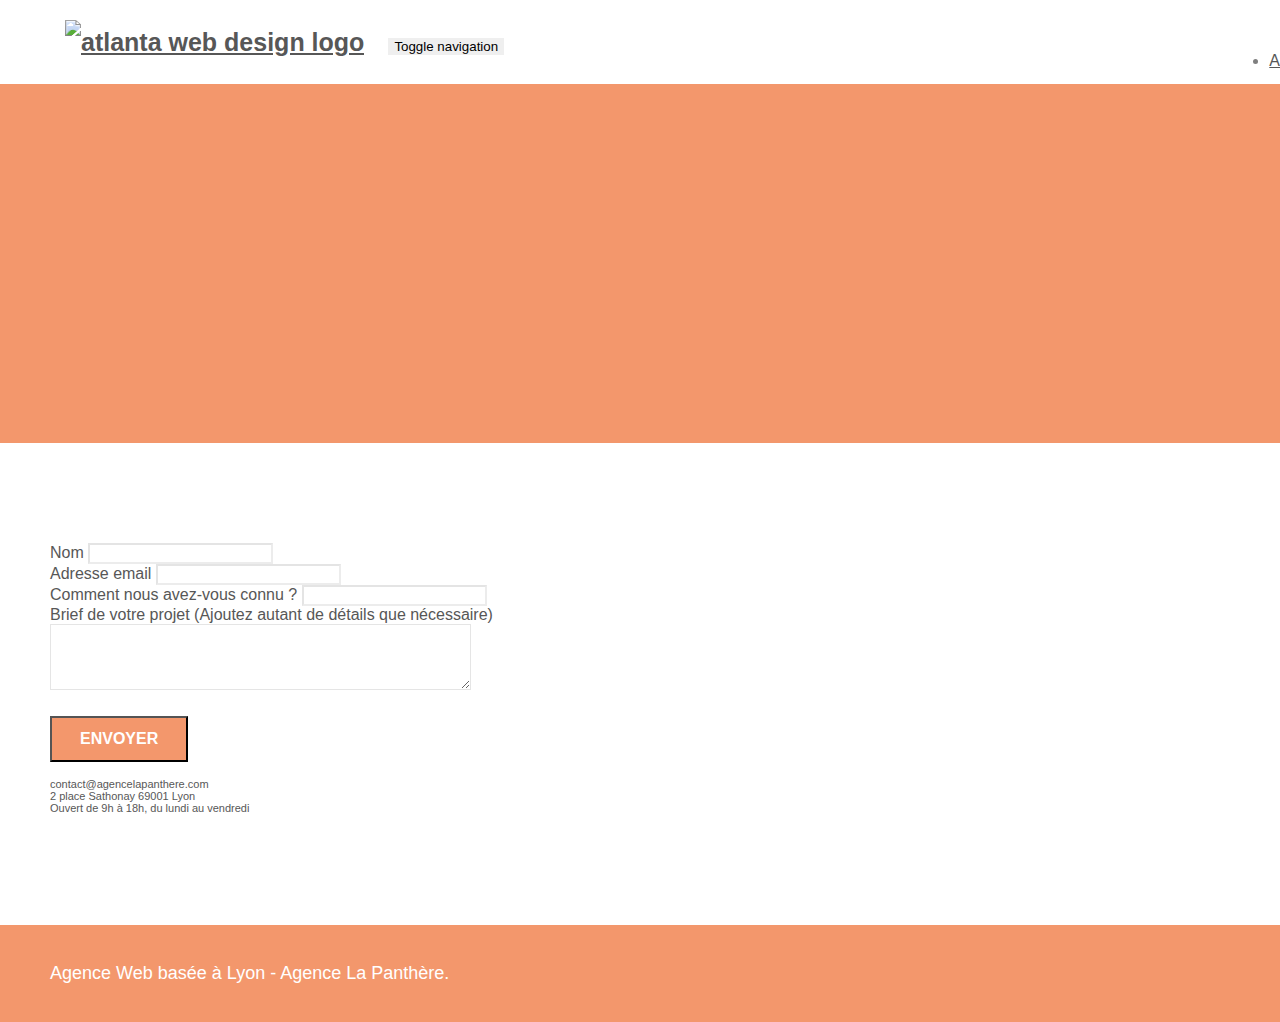
==== page2.html @ 93f9e8f6 "Ajout des fichiers html et css de base" ====
<!DOCTYPE html>
<html lang="Default">
  <head>
    <meta charset="utf-8" />
    <meta name="keywords" content="" />
    <meta name="description" content="" />
    <meta
      name="viewport"
      content="width=device-width, initial-scale=1.0, viewport-fit=cover"
    />
    <link rel="shortcut icon" type="image/png" href="favicon.jpg" />

    <link rel="stylesheet" type="text/css" href="./css/bootstrap.min.css" />
    <link rel="stylesheet" type="text/css" href="style.css" />
    <link rel="stylesheet" type="text/css" href="./css/font-awesome.min.css" />
    <link rel="stylesheet" type="text/css" href="./css/et-line.min.css" />

    <script src="./js/jquery-2.1.0.min.js"></script>
    <script src="./js/bootstrap.min.js"></script>
    <script src="./js/blocs.min.js"></script>
    <script src="./js/jqBootstrapValidation.js"></script>
    <script src="./js/formHandler.js"></script>
    <title>Contact</title>

    <!-- Analytics -->

    <!-- Analytics END -->
  </head>
  <body>
    <!-- Principal conteneur -->
    <div class="page-container">
      <!-- bloc-0 -->
      <div class="bloc bgc-white l-bloc" id="bloc-0">
        <div class="container bloc-sm">
          <nav class="navbar row">
            <div class="navbar-header">
              <a class="navbar-brand" href="index.html"
                ><img
                  src="img/agence-la-panthere-monochrome.svg"
                  alt="atlanta web design logo"
                  height="40"
              /></a>
              <button
                id="nav-toggle"
                type="button"
                class="ui-navbar-toggle navbar-toggle"
                data-toggle="collapse"
                data-target=".navbar-1"
              >
                <span class="sr-only">Toggle navigation</span
                ><span class="icon-bar"></span><span class="icon-bar"></span
                ><span class="icon-bar"></span>
              </button>
            </div>
            <div class="collapse navbar-collapse navbar-1 special-dropdown-nav">
              <ul class="site-navigation nav navbar-nav">
                <li>
                  <a href="index.html">Accueil</a>
                </li>
                <li></li>
                <li>
                  <a href="page2.html">Contact</a>
                </li>
              </ul>
            </div>
          </nav>
        </div>
      </div>
      <!-- bloc-0 END -->

      <!-- bloc-6 -->
      <div
        class="bloc bg-dots-bg bg-repeat bgc-atomic-tangerine d-bloc bloc-bg-texture texture-paper"
        id="bloc-6"
      >
        <div class="container bloc-lg">
          <div class="row">
            <div class="col-sm-12">
              <h1 class="text-center hero-bloc-text tc-white">
                Parlons web design !
              </h1>
              <p class="text-center mg-lg tc-white tight-width-whitespace">
                Nous sommes ravis que vous souhaitiez collaborer avec notre
                agence.<br />
                Parlez-nous de votre projet en complétant le formulaire
                ci-dessous.
              </p>
            </div>
          </div>
        </div>
      </div>
      <!-- bloc-6 END -->

      <!-- bloc-7 -->
      <div class="bloc bgc-white l-bloc" id="bloc-7">
        <div class="container bloc-lg">
          <div class="row">
            <div class="col-sm-6">
              <form
                id="form_1"
                novalidate
                success-msg="Your message has been sent."
                fail-msg="Sorry it seems that our mail server is not responding, Sorry for the inconvenience!"
              >
                <div class="form-group">
                  <label> Nom </label>
                  <input id="name" class="form-control" required />
                </div>
                <div class="form-group">
                  <label> Adresse email </label>
                  <input
                    id="email"
                    class="form-control"
                    type="email"
                    required
                  />
                </div>
                <div class="form-group">
                  <label> Comment nous avez-vous connu ? </label>
                  <input
                    class="form-control"
                    type="email"
                    required
                    id="input_504"
                  />
                </div>
                <div class="form-group">
                  <label>
                    Brief de votre projet (Ajoutez autant de détails que
                    nécessaire)<br /> </label
                  ><textarea
                    id="message"
                    class="form-control"
                    rows="4"
                    cols="50"
                    required
                  ></textarea>
                </div>
                <button
                  class="bloc-button btn btn-lg btn-block cta-hero btn-atomic-tangerine"
                  type="submit"
                >
                  Envoyer
                </button>
              </form>
            </div>
            <div class="col-sm-6">
              <p class="contact">
                contact@agencelapanthere.com<br />2 place Sathonay 69001 Lyon<br />Ouvert
                de 9h à 18h, du lundi au vendredi<br />
              </p>
            </div>
          </div>
        </div>
      </div>
      <!-- bloc-7 END -->

      <!-- ScrollToTop Button -->
      <a class="bloc-button btn btn-d scrollToTop" onclick="scrollToTarget('1')"
        ><span class="fa fa-chevron-up"></span
      ></a>
      <!-- ScrollToTop Button END-->

      <!-- Footer - bloc-8 -->
      <div class="bloc bgc-atomic-tangerine d-bloc" id="bloc-8">
        <div class="container bloc-sm">
          <div class="row">
            <div class="col-sm-12">
              <p class="text-center white">
                Agence Web basée à Lyon - Agence La Panthère.<br />
              </p>
              <div class="row row-no-gutters social">
                <div class="col-sm-3">
                  <div class="text-center">
                    <a class="social" href="index.html"
                      ><span class="fa fa-twitter icon-md"></span
                    ></a>
                  </div>
                </div>
                <div class="col-sm-3">
                  <div class="text-center">
                    <a class="social" href="index.html"
                      ><span class="fa fa-facebook icon-md"></span
                    ></a>
                  </div>
                </div>
                <div class="col-sm-3">
                  <div class="text-center">
                    <a class="social" href="index.html"
                      ><span class="fa fa-dribbble icon-md"></span
                    ></a>
                  </div>
                </div>
                <div class="col-sm-3">
                  <div class="text-center">
                    <a class="social" href="index.html"
                      ><span class="fa fa-instagram icon-md"></span
                    ></a>
                  </div>
                </div>
              </div>
            </div>
          </div>
        </div>
      </div>
      <!-- Footer - bloc-8 END -->
    </div>
    <!-- Principal conteneur END -->
  </body>
</html>
---- style.css ----
body {
  margin: 0;
  padding: 0;
  background: #fff;
  overflow-x: hidden;
  -webkit-font-smoothing: antialiased;
  -moz-osx-font-smoothing: grayscale;
}

a,
button {
  transition: all 0.3s ease-in-out;
  outline: none !important;
}

a:hover {
  text-decoration: none;
  cursor: pointer;
}

#page-loading-blocs-notifaction {
  position: fixed;
  top: 0;
  bottom: 0;
  width: 100%;
  z-index: 100000;
  background: #ffffff url("img/pageload-spinner.gif") no-repeat center center;
}

.bloc {
  width: 100%;
  clear: both;
  background: 50% 50% no-repeat;
  padding: 0 50px;
  -webkit-background-size: cover;
  -moz-background-size: cover;
  -o-background-size: cover;
  background-size: cover;
  position: relative;
}

.bloc .container {
  padding-left: 0;
  padding-right: 0;
}

.bloc-lg {
  padding: 100px 50px;
}

.bloc-md {
  padding: 50px;
}

.bloc-sm {
  padding: 20px 50px;
}

.bg-center,
.bg-l-edge,
.bg-r-edge,
.bg-t-edge,
.bg-b-edge,
.bg-tl-edge,
.bg-bl-edge,
.bg-tr-edge,
.bg-br-edge,
.bg-repeat {
  -webkit-background-size: auto !important;
  -moz-background-size: auto !important;
  -o-background-size: auto !important;
  background-size: auto !important;
}

.bg-repeat {
  background: repeat;
}

.bg-t-edge {
  background: top no-repeat;
}

.bloc-bg-texture::before {
  content: "";
  background-size: 2px 2px;
  position: absolute;
  top: 0;
  bottom: 0;
  left: 0;
  right: 0;
}

.texture-paper::before {
  background: url("img/texture-paper.png");
  background-size: 280px 280px;
}

.b-parallax {
  background-attachment: fixed;
}

.d-bloc {
  color: rgba(255, 255, 255, 0.7);
}

.d-bloc button:hover {
  color: rgba(255, 255, 255, 0.9);
}

.d-bloc .icon-round,
.d-bloc .icon-square,
.d-bloc .icon-rounded,
.d-bloc .icon-semi-rounded-a,
.d-bloc .icon-semi-rounded-b {
  border-color: rgba(255, 255, 255, 0.9);
}

.d-bloc .divider-h span {
  border-color: rgba(255, 255, 255, 0.2);
}

.d-bloc .a-btn,
.d-bloc .navbar a,
.d-bloc .navbar-brand,
.d-bloc a .icon-sm,
.d-bloc a .icon-md,
.d-bloc a .icon-lg,
.d-bloc a .icon-xl,
.d-bloc h1 a,
.d-bloc h2 a,
.d-bloc h3 a,
.d-bloc h4 a,
.d-bloc h5 a,
.d-bloc h6 a,
.d-bloc p a {
  color: rgba(255, 255, 255, 0.6);
}

.d-bloc .a-btn:hover,
.d-bloc .navbar a:hover,
.d-bloc .navbar-brand:hover,
.d-bloc a:hover .icon-sm,
.d-bloc a:hover .icon-md,
.d-bloc a:hover .icon-lg,
.d-bloc a:hover .icon-xl,
.d-bloc h1 a:hover,
.d-bloc h2 a:hover,
.d-bloc h3 a:hover,
.d-bloc h4 a:hover,
.d-bloc h5 a:hover,
.d-bloc h6 a:hover,
.d-bloc p a:hover {
  color: rgba(255, 255, 255, 1);
}

.d-bloc .navbar-toggle .icon-bar {
  background: rgba(255, 255, 255, 1);
}

.d-bloc .btn-wire,
.d-bloc .btn-wire:hover {
  color: rgba(255, 255, 255, 1);
  border-color: rgba(255, 255, 255, 1);
}

.d-bloc .panel {
  color: rgba(0, 0, 0, 0.5);
}

.d-bloc .panel button:hover {
  color: rgba(0, 0, 0, 0.7);
}

.d-bloc .panel icon {
  border-color: rgba(0, 0, 0, 0.7);
}

.d-bloc .panel .divider-h span {
  border-color: rgba(0, 0, 0, 0.1);
}

.d-bloc .panel .a-btn {
  color: rgba(0, 0, 0, 0.6);
}

.d-bloc .panel .a-btn:hover {
  color: rgba(0, 0, 0, 1);
}

.d-bloc .panel .btn-wire,
.d-bloc .panel .btn-wire:hover {
  color: rgba(0, 0, 0, 0.7);
  border-color: rgba(0, 0, 0, 0.3);
}

.d-bloc .panel,
.l-bloc {
  color: rgba(0, 0, 0, 0.5);
}

.d-bloc .panel button:hover,
.l-bloc button:hover {
  color: rgba(0, 0, 0, 0.7);
}

.l-bloc .icon-round,
.l-bloc .icon-square,
.l-bloc .icon-rounded,
.l-bloc .icon-semi-rounded-a,
.l-bloc .icon-semi-rounded-b {
  border-color: rgba(0, 0, 0, 0.7);
}

.d-bloc .panel .divider-h span,
.l-bloc .divider-h span {
  border-color: rgba(0, 0, 0, 0.1);
}

.d-bloc .panel .a-btn,
.l-bloc .a-btn,
.l-bloc .navbar a,
.l-bloc .navbar-brand,
.l-bloc a .icon-sm,
.l-bloc a .icon-md,
.l-bloc a .icon-lg,
.l-bloc a .icon-xl,
.l-bloc h1 a,
.l-bloc h2 a,
.l-bloc h3 a,
.l-bloc h4 a,
.l-bloc h5 a,
.l-bloc h6 a,
.l-bloc p a {
  color: rgba(0, 0, 0, 0.6);
}

.d-bloc .panel .a-btn:hover,
.l-bloc .a-btn:hover,
.l-bloc .navbar a:hover,
.l-bloc .navbar-brand:hover,
.l-bloc a:hover .icon-sm,
.l-bloc a:hover .icon-md,
.l-bloc a:hover .icon-lg,
.l-bloc a:hover .icon-xl,
.l-bloc h1 a:hover,
.l-bloc h2 a:hover,
.l-bloc h3 a:hover,
.l-bloc h4 a:hover,
.l-bloc h5 a:hover,
.l-bloc h6 a:hover,
.l-bloc p a:hover {
  color: rgba(0, 0, 0, 1);
}

.l-bloc .navbar-toggle .icon-bar {
  color: rgba(0, 0, 0, 0.6);
}

.d-bloc .panel .btn-wire,
.d-bloc .panel .btn-wire:hover,
.l-bloc .btn-wire,
.l-bloc .btn-wire:hover {
  color: rgba(0, 0, 0, 0.7);
  border-color: rgba(0, 0, 0, 0.3);
}

.voffset {
  margin-top: 30px;
}

.voffset-lg {
  margin-top: 80px;
}

.row-no-gutters {
  margin-right: 0;
  margin-left: 0;
}

.row.row-no-gutters > [class^="col-"],
.row.row-no-gutters > [class*=" col-"] {
  padding-right: 0;
  padding-left: 0;
}

#bloc-1-hero h1 {
  font-size: 36px;
}

.navbar {
  margin-bottom: 0;
  z-index: 1;
}

.navbar-brand {
  height: auto;
  padding: 3px 15px;
  font-size: 25px;
  font-weight: normal;
  font-weight: 600;
  line-height: 44px;
}

.navbar-brand img {
  max-height: 200px;
  margin: 0 5px 0 0;
  display: inline;
}

.navbar-brand img[src$="svg"] {
  min-width: 100px;
}

.nav-center .navbar-brand img {
  margin: 0;
}

.navbar .nav {
  padding-top: 2px;
  margin-right: -16px;
  float: right;
  z-index: 1;
}

.nav > li {
  float: left;
  margin-top: 4px;
  font-size: 16px;
}

.navbar-nav .open .dropdown-menu > li > a {
  text-align: inherit;
}

.nav > li a:hover,
.nav > li a:focus {
  background: transparent;
}

.navbar-toggle {
  margin: 10px 10px 0 0;
  border: 0px;
}

.navbar-toggle:hover {
  background: transparent !important;
}

.navbar-toggle .icon-bar {
  background-color: rgba(0, 0, 0, 0.5);
  width: 26px;
}

.nav-invert .navbar .nav {
  float: left;
}

.nav-invert .navbar-header,
.nav-invert .navbar-brand {
  float: right;
  position: relative;
  z-index: 2;
}

@media (min-width: 768px) {
  .site-navigation {
    position: absolute;
    top: 50%;
    right: 20px;
    transform: translate(0, -50%);
    -webkit-transform: translateY(-50%);
  }
  .nav > li .dropdown-menu a,
  .nav > li .dropdown-menu a:hover {
    color: #484848;
  }
  .nav-invert .site-navigation {
    left: 0;
    right: 0;
  }
  .nav-center {
    text-align: center;
  }
  .nav-center .navbar-header {
    width: 100%;
  }
  .nav-center .navbar-header,
  .nav-center .navbar-brand,
  .nav-center .nav > li {
    float: none;
    display: inline-block;
  }
  .nav-center .site-navigation {
    position: relative;
    width: 100%;
    right: 0;
    margin-right: 0px;
    margin-top: 20px;
  }
  .nav-center.mini-nav .navbar-toggle {
    float: none;
    margin: 10px auto 0;
  }
}

.nav > li > .dropdown a {
  background: none !important;
  display: block;
  padding: 14px 15px;
}

nav .caret {
  margin: 0 5px;
}

.dropdown-menu .dropdown-menu {
  top: -8px;
  left: 100%;
}

.dropdown-menu .dropmenu-flow-right {
  top: 100%;
  left: 0;
  margin-left: -1px;
  border-top-left-radius: 0;
  border-top-right-radius: 0;
}

.dropdown-menu .dropdown span {
  border: 4px solid black;
  border-top-color: transparent;
  border-right-color: transparent;
  border-bottom-color: transparent;
  margin: 6px -5px 0 0 !important;
  float: right;
}

.mg-md {
  margin-top: 10px;
  margin-bottom: 20px;
  font-size: 18px;
}

.mg-lg {
  margin-top: 10px;
  margin-bottom: 40px;
}

.btn {
  margin: 0 5px 5px 0;
}

.btn.pull-right {
  margin: 0 0 5px 5px;
}

.btn-d,
.btn-d:hover,
.btn-d:focus {
  color: #fff;
  background: rgba(0, 0, 0, 0.3);
}

button {
  outline: none !important;
}

.btn-rd {
  border-radius: 40px;
}

.btn-clean {
  border: 1px solid rgba(0, 0, 0, 0.08);
  border-bottom-color: rgba(0, 0, 0, 0.1);
  text-shadow: 0 1px 0 rgba(0, 0, 1, 0.1);
  box-shadow: 0 1px 3px rgba(0, 0, 1, 0.25),
    inset 0 1px 0 0 rgba(255, 255, 255, 0.15);
}

.icon-md {
  font-size: 30px !important;
}

.icon-lg {
  font-size: 60px !important;
}

.sm-shadow {
  text-shadow: 0 1px 2px rgba(0, 0, 0, 0.3);
}

.panel-sq,
.panel-sq .panel-heading,
.panel-sq .panel-footer {
  border-radius: 0;
}

.panel-rd {
  border-radius: 30px;
}

.panel-rd .panel-heading {
  border-radius: 29px 29px 0 0;
}

.panel-rd .panel-footer {
  border-radius: 0 0 29px 29px;
}

.form-control {
  border-color: rgba(0, 0, 0, 0.1);
  box-shadow: none;
}

.scrollToTop {
  width: 40px;
  height: 40px;
  position: fixed;
  bottom: 20px;
  right: 20px;
  opacity: 0;
  z-index: 500;
  transition: all 0.3s ease-in-out;
}

.scrollToTop span {
  margin-top: 6px;
}

.showScrollTop {
  font-size: 14px;
  opacity: 1;
}

a[data-lightbox] {
  position: relative;
  display: block;
  text-align: center;
}

a[data-lightbox]:hover::before {
  content: "+";
  font-family: "HelveticaNeue-Light", "Helvetica Neue Light", "Helvetica Neue",
    Helvetica, Arial;
  font-size: 32px;
  width: 50px;
  height: 50px;
  margin-left: -25px;
  border-radius: 50%;
  background: rgba(0, 0, 0, 0.6);
  color: #fff;
  font-weight: 100;
  z-index: 1;
  position: absolute;
  top: 50%;
  transform: translateY(-50%);
  -webkit-transform: translateY(-50%);
}

a[data-lightbox]:hover img {
  opacity: 0.6;
  -webkit-animation-fill-mode: none;
  animation-fill-mode: none;
}

#lightbox-modal {
  display: flex;
  align-items: center;
}

#lightbox-modal .modal-dialog {
  width: 90%;
  max-width: 900px;
  margin: 0 auto 0;
}

#lightbox-modal .modal-dialog img {
  max-height: 90vh;
  margin: 0 auto;
}

.lightbox-caption {
  padding: 20px;
  color: #fff;
  background: rgba(0, 0, 0, 0.5);
  position: absolute;
  left: 15px;
  right: 15px;
  bottom: 5px;
}

.close-lightbox {
  color: #fff;
  font-size: 30px;
  position: absolute;
  top: 20px;
  right: 20px;
  z-index: 20;
  background: rgba(0, 0, 0, 0.5);
  border: none;
  line-height: 30px;
  padding: 0 9px 5px;
  opacity: 0.3;
}

.close-lightbox:hover,
.next-lightbox:hover,
.prev-lightbox:hover {
  opacity: 1;
  color: #fff;
}

.next-lightbox,
.prev-lightbox {
  font-size: 20px;
  color: rgba(255, 255, 255, 0.9);
  background: rgba(0, 0, 0, 0.5);
  transition: all 0.2s ease-in-out;
  position: absolute;
  top: 45%;
  z-index: 1;
  opacity: 0.4;
}

.next-lightbox {
  padding: 6px 8px 1px 13px;
  right: 25px;
}

.prev-lightbox {
  padding: 6px 13px 1px 10px;
  left: 25px;
}

.snapshot-lb .modal-body {
  padding-bottom: 45px;
}

.snapshot-lb .lightbox-caption {
  padding: 0;
  color: rgba(0, 0, 0, 0.5);
  background: none;
}

h1,
h2,
h3,
h4,
h5,
h6,
p,
label,
.btn,
a {
  font-family: "helvetica";
  font-weight: 400;
  color: #575757 !important;
}

.container {
  max-width: 1000px;
}

.hero-bloc-text {
  font-size: 38px;
}

.hero-bloc-text-sub {
  font-size: 36px;
}

.statement-bloc-text {
  line-height: 26px;
  font-style: italic;
  font-size: 20px;
  text-align: center;
  font-weight: lighter;
  max-width: 520px;
  margin: auto auto auto auto;
}

p {
  font-size: 11px;
}

.tight-width-whitespace {
  max-width: 600px;
  margin: auto auto auto auto;
}

.h1 {
  font-size: 20px;
  font-family: "Open Sans";
}

.cta-hero {
  margin-top: 22px;
  color: #ffffff !important;
  text-transform: uppercase;
  padding: 12px 28px 12px 28px;
  font-size: 16px;
  font-weight: 700;
}

.social {
  max-width: 400px;
  margin: auto;
}

h2 {
  font-size: 22px;
  line-height: 1.4em;
  width: 61%;
  margin: 0 auto;
}

h3 {
  font-size: 15px;
  text-transform: uppercase;
  font-weight: 700;
  color: #333333 !important;
}

.med-width-whitespace {
  max-width: 800px;
  margin: auto auto auto auto;
  box-shadow: 0px 0px 0px #000000;
}

h1 {
  color: #333333 !important;
}

h4 {
  color: #333333 !important;
}

.icons {
  margin-bottom: 14px;
  margin-top: 24px;
}

.ventes {
  font-size: 19px;
  line-height: 1;
}

.white {
  color: #ffffff !important;
  font-size: 18px;
}
.travail {
  font-size: 22px;
  width: 46%;
  margin: 0 auto;
}
.portfolio-thumb {
  margin-bottom: 24px;
}

.portfolio-row {
  margin-bottom: 44px;
  margin-top: 50px;
}

.avatar {
  box-shadow: 0px 4px 9px rgba(0, 0, 0, 0.3);
}

.black-background {
  background-color: rgba(165, 147, 99, 0.7);
  padding: 40px 40px 40px 40px;
}

.bold-link {
  font-weight: 900;
  text-decoration: underline !important;
}

.bgc-white {
  background-color: #ffffff;
}

.bgc-dark-slate-blue {
  background-color: #364577;
}

.bgc-atomic-tangerine {
  background-color: #f3976c;
}

.tc-white {
  color: #f3976c !important;
  font-size: 22px;
}
.collaboration {
  font-size: 17px;
}
.btn-atomic-tangerine {
  background: #f3976c;
  color: #ffffff !important;
}

.btn-atomic-tangerine:hover {
  background: #c27956 !important;
  color: #ffffff !important;
}

.ltc-white {
  color: #ffffff !important;
}

.ltc-white:hover {
  color: #cccccc !important;
}

.ltc-atomic-tangerine {
  color: #f3976c !important;
}

.ltc-atomic-tangerine:hover {
  color: #c27956 !important;
}

.icon-dark-slate-blue {
  color: #364577 !important;
  border-color: #364577 !important;
}

.bg-dots-bg {
  background-image: url("img/dots-bg.png");
}

.bg-lines-h2-bg {
  background-image: url("img/lines-h2-bg.png");
}

.bg-banniere {
  background-image: url("img/agence-la-panthere.jpg");
}

.bg-presentation {
  background-image: url("img/image-de-presentation.bmp");
}

@media (max-width: 1024px) {
  .bloc {
    padding-left: 20px;
    padding-right: 20px;
  }
  .bloc.full-width-bloc,
  .bloc-tile-2.full-width-bloc .container,
  .bloc-tile-3.full-width-bloc .container,
  .bloc-tile-4.full-width-bloc .container {
    padding-left: 0;
    padding-right: 0;
  }
}

@media (max-width: 992px) and (min-width: 768px) {
  .navbar .nav {
    max-width: 80%;
  }
  .nav-center.navbar .nav {
    max-width: 100%;
  }
}

@media only screen and (min-device-width: 768px) and (max-device-width: 1024px) and (orientation: landscape) {
  .b-parallax {
    background-attachment: scroll;
  }
}

@media only screen and (min-device-width: 1024px) and (max-device-width: 1366px) and (-webkit-min-device-pixel-ratio: 1.5) {
  .b-parallax {
    background-attachment: scroll;
  }
}

@media (max-width: 991px) {
  .container {
    width: 100%;
  }
  .b-parallax {
    background-attachment: scroll;
  }
  .page-container,
  #hero-bloc {
    overflow-x: hidden;
    position: relative;
  }
  .bloc {
    padding-left: constant(safe-area-inset-left);
    padding-right: constant(safe-area-inset-right);
  }
  .bloc-group,
  .bloc-group .bloc {
    display: block;
    width: 100%;
  }
  .bloc-fill-screen .fill-bloc-top-edge,
  .bloc-fill-screen .fill-bloc-bottom-edge {
    padding: 0 20px;
    padding-left: constant(safe-area-inset-left);
    padding-right: constant(safe-area-inset-right);
  }
}

@media (max-width: 767px) {
  .page-container {
    overflow-x: hidden;
    position: relative;
  }
  h1,
  h2,
  h3,
  h4,
  h5,
  h6,
  p,
  #disqus_thread {
    padding-left: 10px !important;
    padding-right: 10px !important;
  }
  .b-parallax {
    background-attachment: scroll;
  }
  .navbar .nav {
    padding-top: 0;
    border-top: 1px solid rgba(0, 0, 0, 0.2);
    float: none !important;
  }
  .navbar.row {
    margin-left: 0;
    margin-right: 0;
  }
  .site-navigation {
    position: inherit;
    transform: none;
    -webkit-transform: none;
    -ms-transform: none;
  }
  .nav > li {
    margin-top: 0;
    border-bottom: 1px solid rgba(0, 0, 0, 0.1);
    background: rgba(0, 0, 0, 0.05);
    text-align: left;
    padding-left: 15px;
    width: 100%;
  }
  .nav > li:hover {
    background: rgba(0, 0, 0, 0.08);
  }
  .dropdown .dropdown a .caret {
    float: none;
    margin: 5px 0 0 10px !important;
    border: 4px solid black;
    border-bottom-color: transparent;
    border-right-color: transparent;
    border-left-color: transparent;
  }
  #hero-bloc .navbar .nav {
    background: rgba(0, 0, 0, 0.8);
  }
  #hero-bloc .navbar .nav a {
    color: rgba(255, 255, 255, 0.6);
  }
  .hero {
    padding: 50px 0;
  }
  .hero-nav {
    left: -1px;
    right: -1px;
  }
  .navbar-collapse {
    padding: 0;
    overflow-x: hidden;
    -webkit-box-shadow: none;
    box-shadow: none;
  }
  .navbar-brand img {
    max-height: 40px;
    width: auto;
  }
  .nav-invert .navbar-header {
    float: none;
    width: 100%;
  }
  .nav-invert .navbar-toggle {
    float: left;
    margin-left: 10px;
  }
  .bloc {
    padding-left: 0;
    padding-right: 0;
  }
  .bloc-xxl,
  .bloc-xl,
  .bloc-lg {
    padding: 40px 0;
  }
  .bloc-sm,
  .bloc-md {
    padding-left: 0;
    padding-right: 0;
  }
  .bloc-tile-2 .container,
  .bloc-tile-3 .container,
  .bloc-tile-4 .container,
  .bloc-fill-screen .fill-bloc-top-edge,
  .bloc-fill-screen .fill-bloc-bottom-edge {
    padding-left: 0;
    padding-right: 0;
  }
  .a-block {
    padding: 0 10px;
  }
  .btn-dwn {
    display: none;
  }
  .voffset {
    margin-top: 5px;
  }
  .voffset-md {
    margin-top: 20px;
  }
  .voffset-lg {
    margin-top: 30px;
  }
  form {
    padding: 5px;
  }
  .close-lightbox {
    display: inline-block;
  }
  .blocsapp-device-iphone5 {
    background-size: 216px 425px;
    padding-top: 60px;
    width: 216px;
    height: 425px;
  }
  .blocsapp-device-iphone5 img {
    width: 180px;
    height: 320px;
  }
  .travail {
    width: 80%;
    margin: 0 auto;
  }
  .h2 {
    width: 100%;
  }
  .bloc-mob-center-text {
    text-align: center;
  }
  .social {
    display: flex;
    flex-direction: column;
    gap: 15px;
  }
}

@media (max-width: 400px) {
  .bloc {
    padding-left: 0;
    padding-right: 0;
  }
}
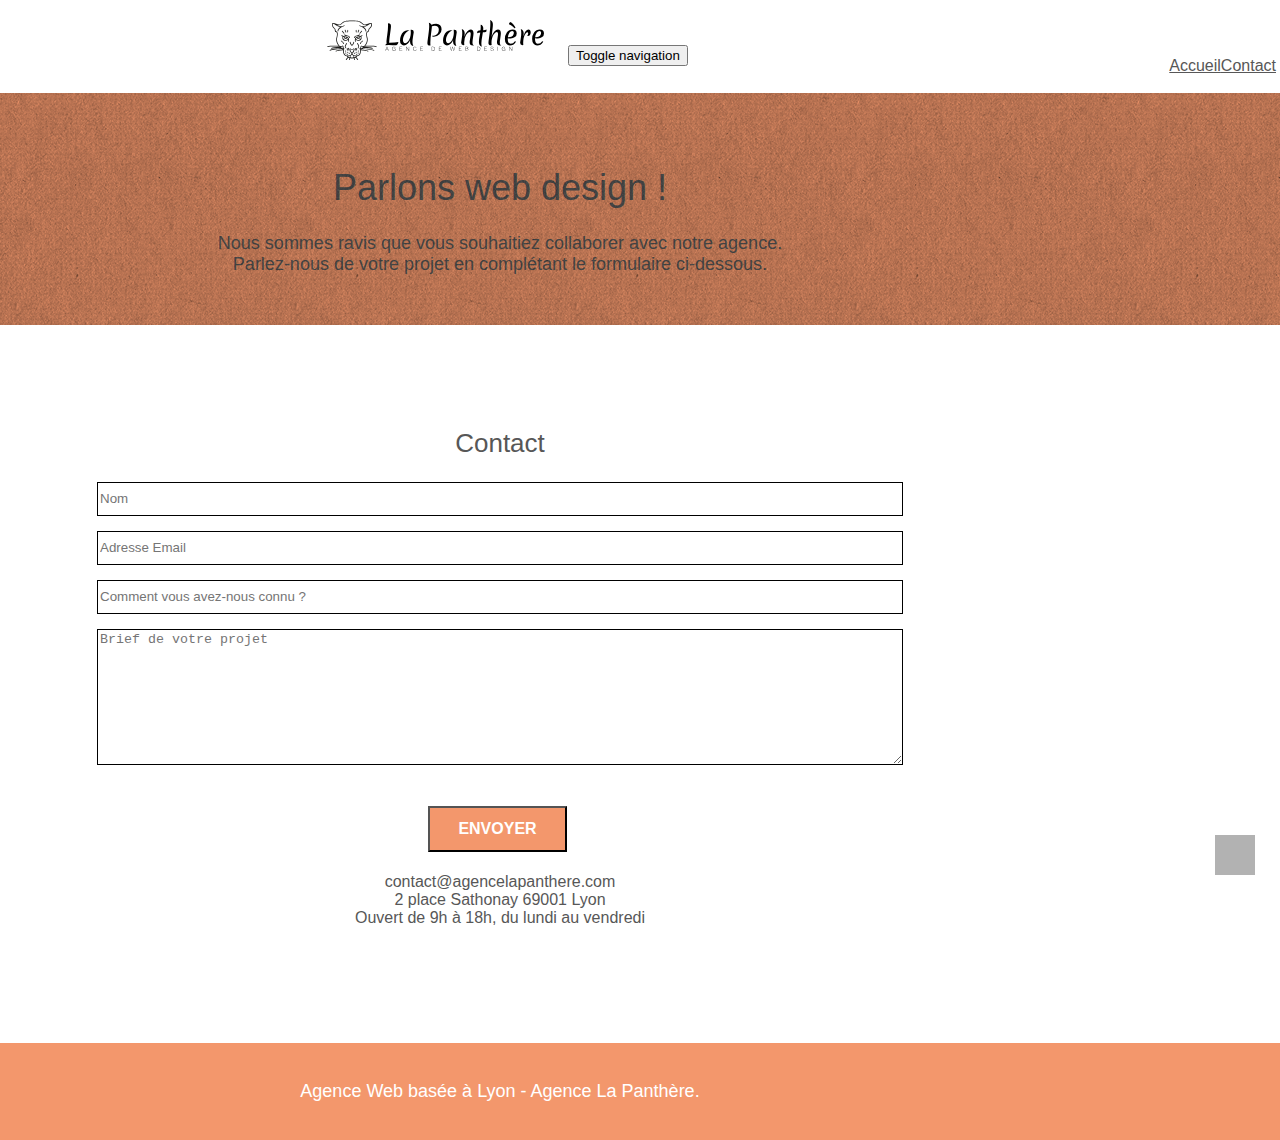
==== commit 19160b00: "Changement fichier" ====
--- a/page2.html
+++ b/page2.html
@@ -1,9 +1,8 @@
 <!DOCTYPE html>
-<html lang="Default">
+<html lang="fr">
   <head>
     <meta charset="utf-8" />
-    <meta name="keywords" content="" />
-    <meta name="description" content="" />
+    <meta name="description" content="Agence, web, Lyon,Panthère" />
     <meta
       name="viewport"
       content="width=device-width, initial-scale=1.0, viewport-fit=cover"
@@ -20,7 +19,8 @@
     <script src="./js/blocs.min.js"></script>
     <script src="./js/jqBootstrapValidation.js"></script>
     <script src="./js/formHandler.js"></script>
-    <title>Contact</title>
+
+    <title>Contact - La Panthère</title>
 
     <!-- Analytics -->
 
@@ -28,7 +28,7 @@
   </head>
   <body>
     <!-- Principal conteneur -->
-    <div class="page-container">
+    <main class="page-container">
       <!-- bloc-0 -->
       <div class="bloc bgc-white l-bloc" id="bloc-0">
         <div class="container bloc-sm">
@@ -57,7 +57,6 @@
                 <li>
                   <a href="index.html">Accueil</a>
                 </li>
-                <li></li>
                 <li>
                   <a href="page2.html">Contact</a>
                 </li>
@@ -66,6 +65,7 @@
           </nav>
         </div>
       </div>
+
       <!-- bloc-0 END -->
 
       <!-- bloc-6 -->
@@ -73,13 +73,15 @@
         class="bloc bg-dots-bg bg-repeat bgc-atomic-tangerine d-bloc bloc-bg-texture texture-paper"
         id="bloc-6"
       >
-        <div class="container bloc-lg">
+        <div class="container bloc-lg bloc-contact">
           <div class="row">
             <div class="col-sm-12">
-              <h1 class="text-center hero-bloc-text tc-white">
+              <h1 class="text-center hero-bloc-text tc-white title-contact">
                 Parlons web design !
               </h1>
-              <p class="text-center mg-lg tc-white tight-width-whitespace">
+              <p
+                class="text-center mg-lg tc-white tight-width-whitespace txt-contact"
+              >
                 Nous sommes ravis que vous souhaitiez collaborer avec notre
                 agence.<br />
                 Parlez-nous de votre projet en complétant le formulaire
@@ -94,6 +96,7 @@
       <!-- bloc-7 -->
       <div class="bloc bgc-white l-bloc" id="bloc-7">
         <div class="container bloc-lg">
+          <h2 class="form-title">Contact</h2>
           <div class="row">
             <div class="col-sm-6">
               <form
@@ -103,36 +106,38 @@
                 fail-msg="Sorry it seems that our mail server is not responding, Sorry for the inconvenience!"
               >
                 <div class="form-group">
-                  <label> Nom </label>
-                  <input id="name" class="form-control" required />
-                </div>
-                <div class="form-group">
-                  <label> Adresse email </label>
+                  <input
+                    id="name"
+                    class="form-control"
+                    placeholder="Nom"
+                    required
+                  />
+                </div>
+                <div class="form-group">
                   <input
                     id="email"
                     class="form-control"
                     type="email"
+                    placeholder="Adresse Email"
                     required
                   />
                 </div>
                 <div class="form-group">
-                  <label> Comment nous avez-vous connu ? </label>
                   <input
                     class="form-control"
                     type="email"
+                    placeholder="Comment vous avez-nous connu ?"
                     required
                     id="input_504"
                   />
                 </div>
                 <div class="form-group">
-                  <label>
-                    Brief de votre projet (Ajoutez autant de détails que
-                    nécessaire)<br /> </label
-                  ><textarea
+                  <textarea
                     id="message"
                     class="form-control"
                     rows="4"
                     cols="50"
+                    placeholder="Brief de votre projet"
                     required
                   ></textarea>
                 </div>
@@ -162,11 +167,11 @@
       <!-- ScrollToTop Button END-->
 
       <!-- Footer - bloc-8 -->
-      <div class="bloc bgc-atomic-tangerine d-bloc" id="bloc-8">
+      <footer class="bloc bgc-atomic-tangerine d-bloc" id="bloc-8">
         <div class="container bloc-sm">
           <div class="row">
             <div class="col-sm-12">
-              <p class="text-center white">
+              <p class="text-center white gris">
                 Agence Web basée à Lyon - Agence La Panthère.<br />
               </p>
               <div class="row row-no-gutters social">
@@ -202,9 +207,9 @@
             </div>
           </div>
         </div>
-      </div>
+      </footer>
       <!-- Footer - bloc-8 END -->
-    </div>
+    </main>
     <!-- Principal conteneur END -->
   </body>
 </html>
--- a/style.css
+++ b/style.css
@@ -31,7 +31,7 @@
   width: 100%;
   clear: both;
   background: 50% 50% no-repeat;
-  padding: 0 50px;
+  /* padding: 0 50px; */
   -webkit-background-size: cover;
   -moz-background-size: cover;
   -o-background-size: cover;
@@ -46,6 +46,9 @@
 
 .bloc-lg {
   padding: 100px 50px;
+}
+.bloc-contact {
+  padding: 50px;
 }
 
 .bloc-md {
@@ -91,7 +94,7 @@
 }
 
 .texture-paper::before {
-  background: url("img/texture-paper.png");
+  background: url("img/texture-paper.webp");
   background-size: 280px 280px;
 }
 
@@ -101,6 +104,7 @@
 
 .d-bloc {
   color: rgba(255, 255, 255, 0.7);
+  text-align: center;
 }
 
 .d-bloc button:hover {
@@ -133,7 +137,8 @@
 .d-bloc h5 a,
 .d-bloc h6 a,
 .d-bloc p a {
-  color: rgba(255, 255, 255, 0.6);
+  /* color: rgba(255, 255, 255, 0.6); */
+  color: white;
 }
 
 .d-bloc .a-btn:hover,
@@ -192,10 +197,14 @@
   color: rgba(0, 0, 0, 0.7);
   border-color: rgba(0, 0, 0, 0.3);
 }
-
+.form-title {
+  font-size: 26px;
+  padding-bottom: 20px;
+}
 .d-bloc .panel,
 .l-bloc {
   color: rgba(0, 0, 0, 0.5);
+  text-align: center;
 }
 
 .d-bloc .panel button:hover,
@@ -292,6 +301,11 @@
   z-index: 1;
 }
 
+/* .navbar-contact {
+  position: relative;
+  right: 371px;
+} */
+
 .navbar-brand {
   height: auto;
   padding: 3px 15px;
@@ -320,6 +334,9 @@
   margin-right: -16px;
   float: right;
   z-index: 1;
+  list-style-type: none;
+  /* display: flex;
+  gap: 20px; */
 }
 
 .nav > li {
@@ -337,10 +354,10 @@
   background: transparent;
 }
 
-.navbar-toggle {
+/* .navbar-toggle {
   margin: 10px 10px 0 0;
   border: 0px;
-}
+} */
 
 .navbar-toggle:hover {
   background: transparent !important;
@@ -510,6 +527,13 @@
 .form-control {
   border-color: rgba(0, 0, 0, 0.1);
   box-shadow: none;
+  width: 80%;
+  margin-bottom: 15px;
+  height: 30px;
+  border: solid 1px black;
+}
+#message {
+  height: 130px;
 }
 
 .scrollToTop {
@@ -518,13 +542,14 @@
   position: fixed;
   bottom: 20px;
   right: 20px;
-  opacity: 0;
+  opacity: 1;
   z-index: 500;
   transition: all 0.3s ease-in-out;
 }
 
 .scrollToTop span {
   margin-top: 6px;
+  color: white;
 }
 
 .showScrollTop {
@@ -680,7 +705,7 @@
 }
 
 p {
-  font-size: 11px;
+  font-size: 16px;
 }
 
 .tight-width-whitespace {
@@ -705,6 +730,7 @@
 .social {
   max-width: 400px;
   margin: auto;
+  color: #575757;
 }
 
 h2 {
@@ -793,9 +819,24 @@
   color: #f3976c !important;
   font-size: 22px;
 }
+.title-contact {
+  color: #575757 !important;
+  font-size: 36px;
+  text-align: center;
+}
+
+.txt-contact {
+  color: #575757 !important;
+  text-align: center;
+  font-size: 18px;
+}
 .collaboration {
   font-size: 17px;
 }
+
+/* .gris {
+  color: #575757 !important;
+} */
 .btn-atomic-tangerine {
   background: #f3976c;
   color: #ffffff !important;
@@ -828,19 +869,19 @@
 }
 
 .bg-dots-bg {
-  background-image: url("img/dots-bg.png");
+  background-image: url("img/dots-bg_1.webp");
 }
 
 .bg-lines-h2-bg {
-  background-image: url("img/lines-h2-bg.png");
+  background-image: url("img/lines-h2-bg_1.webp");
 }
 
 .bg-banniere {
-  background-image: url("img/agence-la-panthere.jpg");
+  background-image: url("img/agence-la-pantheres.webp");
 }
 
 .bg-presentation {
-  background-image: url("img/image-de-presentation.bmp");
+  background-image: url("img/image-de-presentation.webp");
 }
 
 @media (max-width: 1024px) {
@@ -854,6 +895,9 @@
   .bloc-tile-4.full-width-bloc .container {
     padding-left: 0;
     padding-right: 0;
+  }
+  .form-control {
+    width: 90%;
   }
 }
 
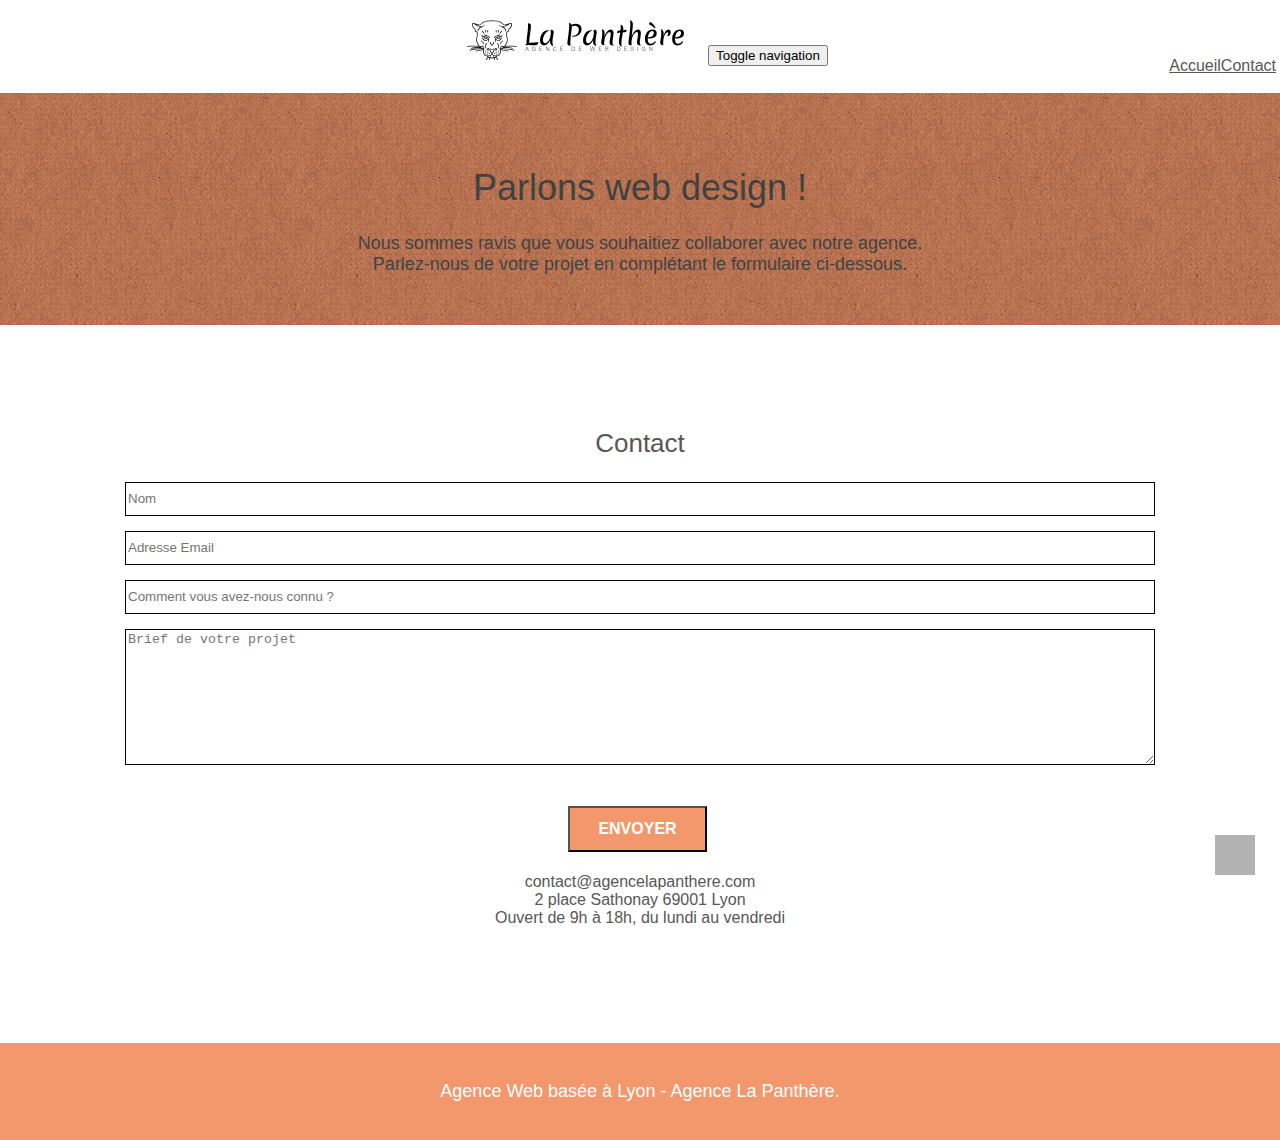
==== commit 87e65bee: "changement" ====
--- a/page2.html
+++ b/page2.html
@@ -99,12 +99,7 @@
           <h2 class="form-title">Contact</h2>
           <div class="row">
             <div class="col-sm-6">
-              <form
-                id="form_1"
-                novalidate
-                success-msg="Your message has been sent."
-                fail-msg="Sorry it seems that our mail server is not responding, Sorry for the inconvenience!"
-              >
+              <form id="form_1" novalidate>
                 <div class="form-group">
                   <input
                     id="name"
--- a/style.css
+++ b/style.css
@@ -139,6 +139,7 @@
 .d-bloc p a {
   /* color: rgba(255, 255, 255, 0.6); */
   color: white;
+  /* text-shadow: 0 0 10px black; */
 }
 
 .d-bloc .a-btn:hover,
@@ -681,8 +682,10 @@
   font-weight: 400;
   color: #575757 !important;
 }
-
-.container {
+.logo-social {
+  color: white !important;
+}
+a span .container {
   max-width: 1000px;
 }
 
@@ -728,9 +731,9 @@
 }
 
 .social {
-  max-width: 400px;
+  max-width: 445px;
   margin: auto;
-  color: #575757;
+  color: white;
 }
 
 h2 {
@@ -910,13 +913,13 @@
   }
 }
 
-@media only screen and (min-device-width: 768px) and (max-device-width: 1024px) and (orientation: landscape) {
+@media only screen and (min-width: 768px) and (max-width: 1024px) and (orientation: landscape) {
   .b-parallax {
     background-attachment: scroll;
   }
 }
 
-@media only screen and (min-device-width: 1024px) and (max-device-width: 1366px) and (-webkit-min-device-pixel-ratio: 1.5) {
+@media only screen and (min-width: 1024px) and (max-width: 1366px) and (-webkit-min-device-pixel-ratio: 1.5) {
   .b-parallax {
     background-attachment: scroll;
   }
@@ -934,10 +937,10 @@
     overflow-x: hidden;
     position: relative;
   }
-  .bloc {
+  /* .bloc {
     padding-left: constant(safe-area-inset-left);
     padding-right: constant(safe-area-inset-right);
-  }
+  } */
   .bloc-group,
   .bloc-group .bloc {
     display: block;
@@ -946,8 +949,8 @@
   .bloc-fill-screen .fill-bloc-top-edge,
   .bloc-fill-screen .fill-bloc-bottom-edge {
     padding: 0 20px;
-    padding-left: constant(safe-area-inset-left);
-    padding-right: constant(safe-area-inset-right);
+    /* padding-left: constant(safe-area-inset-left);
+    padding-right: constant(safe-area-inset-right); */
   }
 }
 
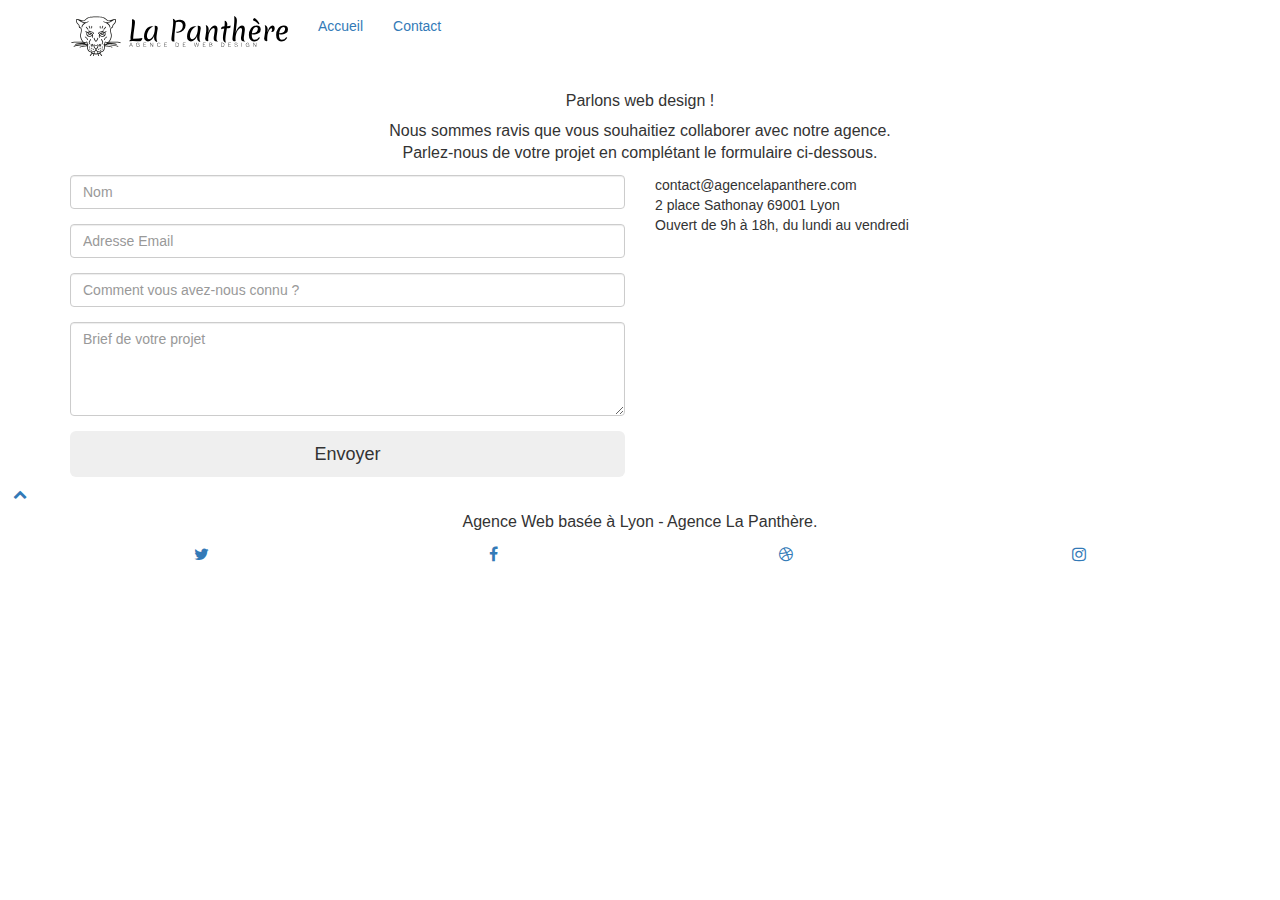
==== commit 9a84174a: "changement responsive" ====
--- a/page2.html
+++ b/page2.html
@@ -9,14 +9,14 @@
     />
     <link rel="shortcut icon" type="image/png" href="favicon.jpg" />
 
-    <link rel="stylesheet" type="text/css" href="./css/bootstrap.min.css" />
-    <link rel="stylesheet" type="text/css" href="style.css" />
-    <link rel="stylesheet" type="text/css" href="./css/font-awesome.min.css" />
-    <link rel="stylesheet" type="text/css" href="./css/et-line.min.css" />
-
-    <script src="./js/jquery-2.1.0.min.js"></script>
-    <script src="./js/bootstrap.min.js"></script>
-    <script src="./js/blocs.min.js"></script>
+    <link rel="stylesheet" type="text/css" href="./css/bootstrap.css" />
+    <link rel="stylesheet" type="text/css" href="./css/style.css" />
+    <link rel="stylesheet" type="text/css" href="./css/font-awesome.css" />
+    <link rel="stylesheet" type="text/css" href="./css/et-line.css" />
+
+    <script src="./js/jquery-2.1.0.js"></script>
+    <script src="./js/bootstrap.js"></script>
+    <script src="./js/blocs.js"></script>
     <script src="./js/jqBootstrapValidation.js"></script>
     <script src="./js/formHandler.js"></script>
 
@@ -30,7 +30,7 @@
     <!-- Principal conteneur -->
     <main class="page-container">
       <!-- bloc-0 -->
-      <div class="bloc bgc-white l-bloc" id="bloc-0">
+      <header class="bloc bgc-white l-bloc" id="bloc-0">
         <div class="container bloc-sm">
           <nav class="navbar row">
             <div class="navbar-header">
@@ -64,7 +64,7 @@
             </div>
           </nav>
         </div>
-      </div>
+      </header>
 
       <!-- bloc-0 END -->
 
@@ -96,7 +96,6 @@
       <!-- bloc-7 -->
       <div class="bloc bgc-white l-bloc" id="bloc-7">
         <div class="container bloc-lg">
-          <h2 class="form-title">Contact</h2>
           <div class="row">
             <div class="col-sm-6">
               <form id="form_1" novalidate>
--- a/css/et-line.css
+++ b/css/et-line.css
@@ -0,0 +1,519 @@
+@font-face {
+    font-family: et-line;
+    src: url(../fonts/et-line.eot);
+    src: url(../fonts/et-line.eot?#iefix) format('embedded-opentype'), url(../fonts/et-line.woff) format('woff'), url(../fonts/et-line.ttf) format('truetype'), url(../fonts/et-line.svg#et-line) format('svg');
+    font-weight: 400;
+    font-style: normal
+}
+
+.et-icon-adjustments,
+.et-icon-alarmclock,
+.et-icon-anchor,
+.et-icon-aperture,
+.et-icon-attachment,
+.et-icon-bargraph,
+.et-icon-basket,
+.et-icon-beaker,
+.et-icon-bike,
+.et-icon-book-open,
+.et-icon-briefcase,
+.et-icon-browser,
+.et-icon-calendar,
+.et-icon-camera,
+.et-icon-caution,
+.et-icon-chat,
+.et-icon-circle-compass,
+.et-icon-clipboard,
+.et-icon-clock,
+.et-icon-cloud,
+.et-icon-compass,
+.et-icon-desktop,
+.et-icon-dial,
+.et-icon-document,
+.et-icon-documents,
+.et-icon-download,
+.et-icon-dribbble,
+.et-icon-edit,
+.et-icon-envelope,
+.et-icon-expand,
+.et-icon-facebook,
+.et-icon-flag,
+.et-icon-focus,
+.et-icon-gears,
+.et-icon-genius,
+.et-icon-gift,
+.et-icon-global,
+.et-icon-globe,
+.et-icon-googleplus,
+.et-icon-grid,
+.et-icon-happy,
+.et-icon-hazardous,
+.et-icon-heart,
+.et-icon-hotairballoon,
+.et-icon-hourglass,
+.et-icon-key,
+.et-icon-laptop,
+.et-icon-layers,
+.et-icon-lifesaver,
+.et-icon-lightbulb,
+.et-icon-linegraph,
+.et-icon-linkedin,
+.et-icon-lock,
+.et-icon-magnifying-glass,
+.et-icon-map,
+.et-icon-map-pin,
+.et-icon-megaphone,
+.et-icon-mic,
+.et-icon-mobile,
+.et-icon-newspaper,
+.et-icon-notebook,
+.et-icon-paintbrush,
+.et-icon-paperclip,
+.et-icon-pencil,
+.et-icon-phone,
+.et-icon-picture,
+.et-icon-pictures,
+.et-icon-piechart,
+.et-icon-presentation,
+.et-icon-pricetags,
+.et-icon-printer,
+.et-icon-profile-female,
+.et-icon-profile-male,
+.et-icon-puzzle,
+.et-icon-quote,
+.et-icon-recycle,
+.et-icon-refresh,
+.et-icon-ribbon,
+.et-icon-rss,
+.et-icon-sad,
+.et-icon-scissors,
+.et-icon-scope,
+.et-icon-search,
+.et-icon-shield,
+.et-icon-speedometer,
+.et-icon-strategy,
+.et-icon-streetsign,
+.et-icon-tablet,
+.et-icon-target,
+.et-icon-telescope,
+.et-icon-toolbox,
+.et-icon-tools,
+.et-icon-tools-2,
+.et-icon-trophy,
+.et-icon-tumblr,
+.et-icon-twitter,
+.et-icon-upload,
+.et-icon-video,
+.et-icon-wallet,
+.et-icon-wine {
+    font-family: et-line;
+    speak: none;
+    font-style: normal;
+    font-weight: 400;
+    font-variant: normal;
+    text-transform: none;
+    line-height: 1;
+    -webkit-font-smoothing: antialiased;
+    -moz-osx-font-smoothing: grayscale;
+    display: inline-block
+}
+
+.et-icon-mobile:before {
+    content: "\e000"
+}
+
+.et-icon-laptop:before {
+    content: "\e001"
+}
+
+.et-icon-desktop:before {
+    content: "\e002"
+}
+
+.et-icon-tablet:before {
+    content: "\e003"
+}
+
+.et-icon-phone:before {
+    content: "\e004"
+}
+
+.et-icon-document:before {
+    content: "\e005"
+}
+
+.et-icon-documents:before {
+    content: "\e006"
+}
+
+.et-icon-search:before {
+    content: "\e007"
+}
+
+.et-icon-clipboard:before {
+    content: "\e008"
+}
+
+.et-icon-newspaper:before {
+    content: "\e009"
+}
+
+.et-icon-notebook:before {
+    content: "\e00a"
+}
+
+.et-icon-book-open:before {
+    content: "\e00b"
+}
+
+.et-icon-browser:before {
+    content: "\e00c"
+}
+
+.et-icon-calendar:before {
+    content: "\e00d"
+}
+
+.et-icon-presentation:before {
+    content: "\e00e"
+}
+
+.et-icon-picture:before {
+    content: "\e00f"
+}
+
+.et-icon-pictures:before {
+    content: "\e010"
+}
+
+.et-icon-video:before {
+    content: "\e011"
+}
+
+.et-icon-camera:before {
+    content: "\e012"
+}
+
+.et-icon-printer:before {
+    content: "\e013"
+}
+
+.et-icon-toolbox:before {
+    content: "\e014"
+}
+
+.et-icon-briefcase:before {
+    content: "\e015"
+}
+
+.et-icon-wallet:before {
+    content: "\e016"
+}
+
+.et-icon-gift:before {
+    content: "\e017"
+}
+
+.et-icon-bargraph:before {
+    content: "\e018"
+}
+
+.et-icon-grid:before {
+    content: "\e019"
+}
+
+.et-icon-expand:before {
+    content: "\e01a"
+}
+
+.et-icon-focus:before {
+    content: "\e01b"
+}
+
+.et-icon-edit:before {
+    content: "\e01c"
+}
+
+.et-icon-adjustments:before {
+    content: "\e01d"
+}
+
+.et-icon-ribbon:before {
+    content: "\e01e"
+}
+
+.et-icon-hourglass:before {
+    content: "\e01f"
+}
+
+.et-icon-lock:before {
+    content: "\e020"
+}
+
+.et-icon-megaphone:before {
+    content: "\e021"
+}
+
+.et-icon-shield:before {
+    content: "\e022"
+}
+
+.et-icon-trophy:before {
+    content: "\e023"
+}
+
+.et-icon-flag:before {
+    content: "\e024"
+}
+
+.et-icon-map:before {
+    content: "\e025"
+}
+
+.et-icon-puzzle:before {
+    content: "\e026"
+}
+
+.et-icon-basket:before {
+    content: "\e027"
+}
+
+.et-icon-envelope:before {
+    content: "\e028"
+}
+
+.et-icon-streetsign:before {
+    content: "\e029"
+}
+
+.et-icon-telescope:before {
+    content: "\e02a"
+}
+
+.et-icon-gears:before {
+    content: "\e02b"
+}
+
+.et-icon-key:before {
+    content: "\e02c"
+}
+
+.et-icon-paperclip:before {
+    content: "\e02d"
+}
+
+.et-icon-attachment:before {
+    content: "\e02e"
+}
+
+.et-icon-pricetags:before {
+    content: "\e02f"
+}
+
+.et-icon-lightbulb:before {
+    content: "\e030"
+}
+
+.et-icon-layers:before {
+    content: "\e031"
+}
+
+.et-icon-pencil:before {
+    content: "\e032"
+}
+
+.et-icon-tools:before {
+    content: "\e033"
+}
+
+.et-icon-tools-2:before {
+    content: "\e034"
+}
+
+.et-icon-scissors:before {
+    content: "\e035"
+}
+
+.et-icon-paintbrush:before {
+    content: "\e036"
+}
+
+.et-icon-magnifying-glass:before {
+    content: "\e037"
+}
+
+.et-icon-circle-compass:before {
+    content: "\e038"
+}
+
+.et-icon-linegraph:before {
+    content: "\e039"
+}
+
+.et-icon-mic:before {
+    content: "\e03a"
+}
+
+.et-icon-strategy:before {
+    content: "\e03b"
+}
+
+.et-icon-beaker:before {
+    content: "\e03c"
+}
+
+.et-icon-caution:before {
+    content: "\e03d"
+}
+
+.et-icon-recycle:before {
+    content: "\e03e"
+}
+
+.et-icon-anchor:before {
+    content: "\e03f"
+}
+
+.et-icon-profile-male:before {
+    content: "\e040"
+}
+
+.et-icon-profile-female:before {
+    content: "\e041"
+}
+
+.et-icon-bike:before {
+    content: "\e042"
+}
+
+.et-icon-wine:before {
+    content: "\e043"
+}
+
+.et-icon-hotairballoon:before {
+    content: "\e044"
+}
+
+.et-icon-globe:before {
+    content: "\e045"
+}
+
+.et-icon-genius:before {
+    content: "\e046"
+}
+
+.et-icon-map-pin:before {
+    content: "\e047"
+}
+
+.et-icon-dial:before {
+    content: "\e048"
+}
+
+.et-icon-chat:before {
+    content: "\e049"
+}
+
+.et-icon-heart:before {
+    content: "\e04a"
+}
+
+.et-icon-cloud:before {
+    content: "\e04b"
+}
+
+.et-icon-upload:before {
+    content: "\e04c"
+}
+
+.et-icon-download:before {
+    content: "\e04d"
+}
+
+.et-icon-target:before {
+    content: "\e04e"
+}
+
+.et-icon-hazardous:before {
+    content: "\e04f"
+}
+
+.et-icon-piechart:before {
+    content: "\e050"
+}
+
+.et-icon-speedometer:before {
+    content: "\e051"
+}
+
+.et-icon-global:before {
+    content: "\e052"
+}
+
+.et-icon-compass:before {
+    content: "\e053"
+}
+
+.et-icon-lifesaver:before {
+    content: "\e054"
+}
+
+.et-icon-clock:before {
+    content: "\e055"
+}
+
+.et-icon-aperture:before {
+    content: "\e056"
+}
+
+.et-icon-quote:before {
+    content: "\e057"
+}
+
+.et-icon-scope:before {
+    content: "\e058"
+}
+
+.et-icon-alarmclock:before {
+    content: "\e059"
+}
+
+.et-icon-refresh:before {
+    content: "\e05a"
+}
+
+.et-icon-happy:before {
+    content: "\e05b"
+}
+
+.et-icon-sad:before {
+    content: "\e05c"
+}
+
+.et-icon-facebook:before {
+    content: "\e05d"
+}
+
+.et-icon-twitter:before {
+    content: "\e05e"
+}
+
+.et-icon-googleplus:before {
+    content: "\e05f"
+}
+
+.et-icon-rss:before {
+    content: "\e060"
+}
+
+.et-icon-tumblr:before {
+    content: "\e061"
+}
+
+.et-icon-linkedin:before {
+    content: "\e062"
+}
+
+.et-icon-dribbble:before {
+    content: "\e063"
+}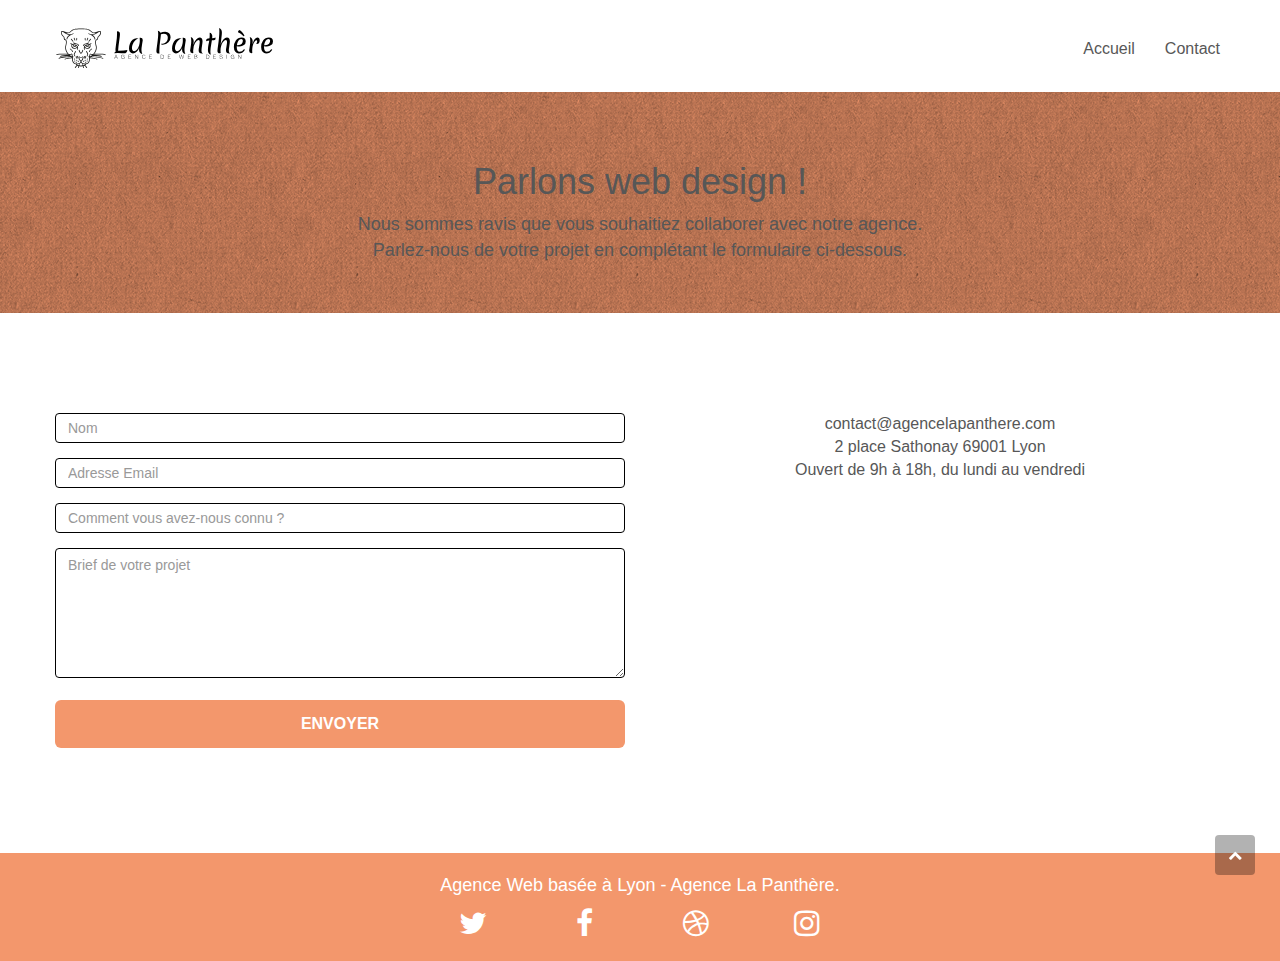
==== commit 85a62f7a: "changement responsive" ====
--- a/page2.html
+++ b/page2.html
@@ -10,7 +10,7 @@
     <link rel="shortcut icon" type="image/png" href="favicon.jpg" />
 
     <link rel="stylesheet" type="text/css" href="./css/bootstrap.css" />
-    <link rel="stylesheet" type="text/css" href="./css/style.css" />
+    <link rel="stylesheet" type="text/css" href="style.css" />
     <link rel="stylesheet" type="text/css" href="./css/font-awesome.css" />
     <link rel="stylesheet" type="text/css" href="./css/et-line.css" />
 
--- a/style.css
+++ b/style.css
@@ -0,0 +1,1116 @@
+body {
+  margin: 0;
+  padding: 0;
+  background: #fff;
+  overflow-x: hidden;
+  -webkit-font-smoothing: antialiased;
+  -moz-osx-font-smoothing: grayscale;
+}
+
+a,
+button {
+  transition: all 0.3s ease-in-out;
+  outline: none !important;
+}
+
+a:hover {
+  text-decoration: none;
+  cursor: pointer;
+}
+
+#page-loading-blocs-notifaction {
+  position: fixed;
+  top: 0;
+  bottom: 0;
+  width: 100%;
+  z-index: 100000;
+  background: #ffffff url("img/pageload-spinner.gif") no-repeat center center;
+}
+
+.bloc {
+  width: 100%;
+  clear: both;
+  background: 50% 50% no-repeat;
+  /* padding: 0 50px; */
+  -webkit-background-size: cover;
+  -moz-background-size: cover;
+  -o-background-size: cover;
+  background-size: cover;
+  position: relative;
+}
+
+.bloc .container {
+  padding-left: 0;
+  padding-right: 0;
+}
+
+.bloc-lg {
+  padding: 100px 50px;
+}
+.bloc-contact {
+  padding: 50px;
+}
+
+.bloc-md {
+  padding: 50px;
+}
+
+.bloc-sm {
+  padding: 20px 50px;
+}
+
+.bg-center,
+.bg-l-edge,
+.bg-r-edge,
+.bg-t-edge,
+.bg-b-edge,
+.bg-tl-edge,
+.bg-bl-edge,
+.bg-tr-edge,
+.bg-br-edge,
+.bg-repeat {
+  -webkit-background-size: auto !important;
+  -moz-background-size: auto !important;
+  -o-background-size: auto !important;
+  background-size: auto !important;
+}
+
+.bg-repeat {
+  background: repeat;
+}
+
+.bg-t-edge {
+  background: top no-repeat;
+}
+
+.bloc-bg-texture::before {
+  content: "";
+  background-size: 2px 2px;
+  position: absolute;
+  top: 0;
+  bottom: 0;
+  left: 0;
+  right: 0;
+}
+
+.texture-paper::before {
+  background: url("img/texture-paper.webp");
+  background-size: 280px 280px;
+}
+
+.b-parallax {
+  background-attachment: fixed;
+}
+
+.d-bloc {
+  color: rgba(255, 255, 255, 0.7);
+  text-align: center;
+}
+
+.d-bloc button:hover {
+  color: rgba(255, 255, 255, 0.9);
+}
+
+.d-bloc .icon-round,
+.d-bloc .icon-square,
+.d-bloc .icon-rounded,
+.d-bloc .icon-semi-rounded-a,
+.d-bloc .icon-semi-rounded-b {
+  border-color: rgba(255, 255, 255, 0.9);
+}
+
+.d-bloc .divider-h span {
+  border-color: rgba(255, 255, 255, 0.2);
+}
+
+.d-bloc .a-btn,
+.d-bloc .navbar a,
+.d-bloc .navbar-brand,
+.d-bloc a .icon-sm,
+.d-bloc a .icon-md,
+.d-bloc a .icon-lg,
+.d-bloc a .icon-xl,
+.d-bloc h1 a,
+.d-bloc h2 a,
+.d-bloc h3 a,
+.d-bloc h4 a,
+.d-bloc h5 a,
+.d-bloc h6 a,
+.d-bloc p a {
+  /* color: rgba(255, 255, 255, 0.6); */
+  color: white;
+  /* text-shadow: 0 0 10px black; */
+}
+
+.d-bloc .a-btn:hover,
+.d-bloc .navbar a:hover,
+.d-bloc .navbar-brand:hover,
+.d-bloc a:hover .icon-sm,
+.d-bloc a:hover .icon-md,
+.d-bloc a:hover .icon-lg,
+.d-bloc a:hover .icon-xl,
+.d-bloc h1 a:hover,
+.d-bloc h2 a:hover,
+.d-bloc h3 a:hover,
+.d-bloc h4 a:hover,
+.d-bloc h5 a:hover,
+.d-bloc h6 a:hover,
+.d-bloc p a:hover {
+  color: rgba(255, 255, 255, 1);
+}
+
+.d-bloc .navbar-toggle .icon-bar {
+  background: rgba(255, 255, 255, 1);
+}
+
+.d-bloc .btn-wire,
+.d-bloc .btn-wire:hover {
+  color: rgba(255, 255, 255, 1);
+  border-color: rgba(255, 255, 255, 1);
+}
+
+.d-bloc .panel {
+  color: rgba(0, 0, 0, 0.5);
+}
+
+.d-bloc .panel button:hover {
+  color: rgba(0, 0, 0, 0.7);
+}
+
+.d-bloc .panel icon {
+  border-color: rgba(0, 0, 0, 0.7);
+}
+
+.d-bloc .panel .divider-h span {
+  border-color: rgba(0, 0, 0, 0.1);
+}
+
+.d-bloc .panel .a-btn {
+  color: rgba(0, 0, 0, 0.6);
+}
+
+.d-bloc .panel .a-btn:hover {
+  color: rgba(0, 0, 0, 1);
+}
+
+.d-bloc .panel .btn-wire,
+.d-bloc .panel .btn-wire:hover {
+  color: rgba(0, 0, 0, 0.7);
+  border-color: rgba(0, 0, 0, 0.3);
+}
+.form-title {
+  font-size: 26px;
+  padding-bottom: 20px;
+}
+.d-bloc .panel,
+.l-bloc {
+  color: rgba(0, 0, 0, 0.5);
+  text-align: center;
+}
+
+.d-bloc .panel button:hover,
+.l-bloc button:hover {
+  color: rgba(0, 0, 0, 0.7);
+}
+
+.l-bloc .icon-round,
+.l-bloc .icon-square,
+.l-bloc .icon-rounded,
+.l-bloc .icon-semi-rounded-a,
+.l-bloc .icon-semi-rounded-b {
+  border-color: rgba(0, 0, 0, 0.7);
+}
+
+.d-bloc .panel .divider-h span,
+.l-bloc .divider-h span {
+  border-color: rgba(0, 0, 0, 0.1);
+}
+
+.d-bloc .panel .a-btn,
+.l-bloc .a-btn,
+.l-bloc .navbar a,
+.l-bloc .navbar-brand,
+.l-bloc a .icon-sm,
+.l-bloc a .icon-md,
+.l-bloc a .icon-lg,
+.l-bloc a .icon-xl,
+.l-bloc h1 a,
+.l-bloc h2 a,
+.l-bloc h3 a,
+.l-bloc h4 a,
+.l-bloc h5 a,
+.l-bloc h6 a,
+.l-bloc p a {
+  color: rgba(0, 0, 0, 0.6);
+}
+
+.d-bloc .panel .a-btn:hover,
+.l-bloc .a-btn:hover,
+.l-bloc .navbar a:hover,
+.l-bloc .navbar-brand:hover,
+.l-bloc a:hover .icon-sm,
+.l-bloc a:hover .icon-md,
+.l-bloc a:hover .icon-lg,
+.l-bloc a:hover .icon-xl,
+.l-bloc h1 a:hover,
+.l-bloc h2 a:hover,
+.l-bloc h3 a:hover,
+.l-bloc h4 a:hover,
+.l-bloc h5 a:hover,
+.l-bloc h6 a:hover,
+.l-bloc p a:hover {
+  color: rgba(0, 0, 0, 1);
+}
+
+.l-bloc .navbar-toggle .icon-bar {
+  color: rgba(0, 0, 0, 0.6);
+}
+
+.d-bloc .panel .btn-wire,
+.d-bloc .panel .btn-wire:hover,
+.l-bloc .btn-wire,
+.l-bloc .btn-wire:hover {
+  color: rgba(0, 0, 0, 0.7);
+  border-color: rgba(0, 0, 0, 0.3);
+}
+
+.voffset {
+  margin-top: 30px;
+}
+
+.voffset-lg {
+  margin-top: 80px;
+}
+
+.row-no-gutters {
+  margin-right: 0;
+  margin-left: 0;
+}
+
+.row.row-no-gutters > [class^="col-"],
+.row.row-no-gutters > [class*=" col-"] {
+  padding-right: 0;
+  padding-left: 0;
+}
+
+#bloc-1-hero h1 {
+  font-size: 36px;
+}
+
+.navbar {
+  margin-bottom: 0;
+  z-index: 1;
+}
+
+/* .navbar-contact {
+  position: relative;
+  right: 371px;
+} */
+
+.navbar-brand {
+  height: auto;
+  padding: 3px 15px;
+  font-size: 25px;
+  font-weight: normal;
+  font-weight: 600;
+  line-height: 44px;
+}
+
+.navbar-brand img {
+  max-height: 200px;
+  margin: 0 5px 0 0;
+  display: inline;
+}
+
+.navbar-brand img[src$="svg"] {
+  min-width: 100px;
+}
+
+.nav-center .navbar-brand img {
+  margin: 0;
+}
+
+.navbar .nav {
+  padding-top: 2px;
+  margin-right: -16px;
+  float: right;
+  z-index: 1;
+  list-style-type: none;
+  /* display: flex;
+  gap: 20px; */
+}
+
+.nav > li {
+  float: left;
+  margin-top: 4px;
+  font-size: 16px;
+}
+
+.navbar-nav .open .dropdown-menu > li > a {
+  text-align: inherit;
+}
+
+.nav > li a:hover,
+.nav > li a:focus {
+  background: transparent;
+}
+
+/* .navbar-toggle {
+  margin: 10px 10px 0 0;
+  border: 0px;
+} */
+
+.navbar-toggle:hover {
+  background: transparent !important;
+}
+
+.navbar-toggle .icon-bar {
+  background-color: rgba(0, 0, 0, 0.5);
+  width: 26px;
+}
+
+.nav-invert .navbar .nav {
+  float: left;
+}
+
+.nav-invert .navbar-header,
+.nav-invert .navbar-brand {
+  float: right;
+  position: relative;
+  z-index: 2;
+}
+
+@media (min-width: 768px) {
+  .site-navigation {
+    position: absolute;
+    top: 50%;
+    right: 20px;
+    transform: translate(0, -50%);
+    -webkit-transform: translateY(-50%);
+  }
+  .nav > li .dropdown-menu a,
+  .nav > li .dropdown-menu a:hover {
+    color: #484848;
+  }
+  .nav-invert .site-navigation {
+    left: 0;
+    right: 0;
+  }
+  .nav-center {
+    text-align: center;
+  }
+  .nav-center .navbar-header {
+    width: 100%;
+  }
+  .nav-center .navbar-header,
+  .nav-center .navbar-brand,
+  .nav-center .nav > li {
+    float: none;
+    display: inline-block;
+  }
+  .nav-center .site-navigation {
+    position: relative;
+    width: 100%;
+    right: 0;
+    margin-right: 0px;
+    margin-top: 20px;
+  }
+  .nav-center.mini-nav .navbar-toggle {
+    float: none;
+    margin: 10px auto 0;
+  }
+}
+
+.nav > li > .dropdown a {
+  background: none !important;
+  display: block;
+  padding: 14px 15px;
+}
+
+nav .caret {
+  margin: 0 5px;
+}
+
+.dropdown-menu .dropdown-menu {
+  top: -8px;
+  left: 100%;
+}
+
+.dropdown-menu .dropmenu-flow-right {
+  top: 100%;
+  left: 0;
+  margin-left: -1px;
+  border-top-left-radius: 0;
+  border-top-right-radius: 0;
+}
+
+.dropdown-menu .dropdown span {
+  border: 4px solid black;
+  border-top-color: transparent;
+  border-right-color: transparent;
+  border-bottom-color: transparent;
+  margin: 6px -5px 0 0 !important;
+  float: right;
+}
+
+.mg-md {
+  margin-top: 10px;
+  margin-bottom: 20px;
+  font-size: 18px;
+}
+
+.mg-lg {
+  margin-top: 10px;
+  margin-bottom: 40px;
+}
+
+.btn {
+  margin: 0 5px 5px 0;
+}
+
+.btn.pull-right {
+  margin: 0 0 5px 5px;
+}
+
+.btn-d,
+.btn-d:hover,
+.btn-d:focus {
+  color: #fff;
+  background: rgba(0, 0, 0, 0.3);
+}
+
+button {
+  outline: none !important;
+}
+
+.btn-rd {
+  border-radius: 40px;
+}
+
+.btn-clean {
+  border: 1px solid rgba(0, 0, 0, 0.08);
+  border-bottom-color: rgba(0, 0, 0, 0.1);
+  text-shadow: 0 1px 0 rgba(0, 0, 1, 0.1);
+  box-shadow: 0 1px 3px rgba(0, 0, 1, 0.25),
+    inset 0 1px 0 0 rgba(255, 255, 255, 0.15);
+}
+
+.icon-md {
+  font-size: 30px !important;
+}
+
+.icon-lg {
+  font-size: 60px !important;
+}
+
+.sm-shadow {
+  text-shadow: 0 1px 2px rgba(0, 0, 0, 0.3);
+}
+
+.panel-sq,
+.panel-sq .panel-heading,
+.panel-sq .panel-footer {
+  border-radius: 0;
+}
+
+.panel-rd {
+  border-radius: 30px;
+}
+
+.panel-rd .panel-heading {
+  border-radius: 29px 29px 0 0;
+}
+
+.panel-rd .panel-footer {
+  border-radius: 0 0 29px 29px;
+}
+
+.form-control {
+  border-color: rgba(0, 0, 0, 0.1);
+  box-shadow: none;
+  width: 100%;
+  margin-bottom: 15px;
+  height: 30px;
+  border: solid 1px black;
+}
+#message {
+  height: 130px;
+}
+
+.scrollToTop {
+  width: 40px;
+  height: 40px;
+  position: fixed;
+  bottom: 20px;
+  right: 20px;
+  opacity: 1;
+  z-index: 500;
+  transition: all 0.3s ease-in-out;
+}
+
+.scrollToTop span {
+  margin-top: 6px;
+  color: white;
+}
+
+.showScrollTop {
+  font-size: 14px;
+  opacity: 1;
+}
+
+a[data-lightbox] {
+  position: relative;
+  display: block;
+  text-align: center;
+}
+
+a[data-lightbox]:hover::before {
+  content: "+";
+  font-family: "HelveticaNeue-Light", "Helvetica Neue Light", "Helvetica Neue",
+    Helvetica, Arial;
+  font-size: 32px;
+  width: 50px;
+  height: 50px;
+  margin-left: -25px;
+  border-radius: 50%;
+  background: rgba(0, 0, 0, 0.6);
+  color: #fff;
+  font-weight: 100;
+  z-index: 1;
+  position: absolute;
+  top: 50%;
+  transform: translateY(-50%);
+  -webkit-transform: translateY(-50%);
+}
+
+a[data-lightbox]:hover img {
+  opacity: 0.6;
+  -webkit-animation-fill-mode: none;
+  animation-fill-mode: none;
+}
+
+#lightbox-modal {
+  display: flex;
+  align-items: center;
+}
+
+#lightbox-modal .modal-dialog {
+  width: 90%;
+  max-width: 900px;
+  margin: 0 auto 0;
+}
+
+#lightbox-modal .modal-dialog img {
+  max-height: 90vh;
+  margin: 0 auto;
+}
+
+.lightbox-caption {
+  padding: 20px;
+  color: #fff;
+  background: rgba(0, 0, 0, 0.5);
+  position: absolute;
+  left: 15px;
+  right: 15px;
+  bottom: 5px;
+}
+
+.close-lightbox {
+  color: #fff;
+  font-size: 30px;
+  position: absolute;
+  top: 20px;
+  right: 20px;
+  z-index: 20;
+  background: rgba(0, 0, 0, 0.5);
+  border: none;
+  line-height: 30px;
+  padding: 0 9px 5px;
+  opacity: 0.3;
+}
+
+.close-lightbox:hover,
+.next-lightbox:hover,
+.prev-lightbox:hover {
+  opacity: 1;
+  color: #fff;
+}
+
+.next-lightbox,
+.prev-lightbox {
+  font-size: 20px;
+  color: rgba(255, 255, 255, 0.9);
+  background: rgba(0, 0, 0, 0.5);
+  transition: all 0.2s ease-in-out;
+  position: absolute;
+  top: 45%;
+  z-index: 1;
+  opacity: 0.4;
+}
+
+.next-lightbox {
+  padding: 6px 8px 1px 13px;
+  right: 25px;
+}
+
+.prev-lightbox {
+  padding: 6px 13px 1px 10px;
+  left: 25px;
+}
+
+.snapshot-lb .modal-body {
+  padding-bottom: 45px;
+}
+
+.snapshot-lb .lightbox-caption {
+  padding: 0;
+  color: rgba(0, 0, 0, 0.5);
+  background: none;
+}
+
+h1,
+h2,
+h3,
+h4,
+h5,
+h6,
+p,
+label,
+.btn,
+a {
+  font-family: "helvetica";
+  font-weight: 400;
+  color: #575757 !important;
+}
+.logo-social {
+  color: white !important;
+}
+a span .container {
+  max-width: 1000px;
+}
+
+.hero-bloc-text {
+  font-size: 38px;
+}
+
+.hero-bloc-text-sub {
+  font-size: 36px;
+}
+
+.statement-bloc-text {
+  line-height: 26px;
+  font-style: italic;
+  font-size: 20px;
+  text-align: center;
+  font-weight: lighter;
+  max-width: 520px;
+  margin: auto auto auto auto;
+}
+
+p {
+  font-size: 16px;
+}
+
+.tight-width-whitespace {
+  max-width: 600px;
+  margin: auto auto auto auto;
+}
+
+.h1 {
+  font-size: 20px;
+  font-family: "Open Sans";
+}
+
+.cta-hero {
+  margin-top: 22px;
+  color: #ffffff !important;
+  text-transform: uppercase;
+  padding: 12px 28px 12px 28px;
+  font-size: 16px;
+  font-weight: 700;
+}
+
+.social {
+  max-width: 445px;
+  margin: auto;
+  color: white;
+}
+
+h2 {
+  font-size: 22px;
+  line-height: 1.4em;
+  width: 61%;
+  margin: 0 auto;
+}
+
+h3 {
+  font-size: 15px;
+  text-transform: uppercase;
+  font-weight: 700;
+  color: #333333 !important;
+}
+
+.med-width-whitespace {
+  max-width: 800px;
+  margin: auto auto auto auto;
+  box-shadow: 0px 0px 0px #000000;
+}
+
+h1 {
+  color: #333333 !important;
+}
+
+h4 {
+  color: #333333 !important;
+}
+
+.icons {
+  margin-bottom: 14px;
+  margin-top: 24px;
+}
+
+.ventes {
+  font-size: 19px;
+  line-height: 1;
+}
+
+.white {
+  color: #ffffff !important;
+  font-size: 18px;
+}
+.travail {
+  font-size: 22px;
+  width: 46%;
+  margin: 0 auto;
+}
+.portfolio-thumb {
+  margin-bottom: 24px;
+}
+
+.portfolio-row {
+  margin-bottom: 44px;
+  margin-top: 50px;
+}
+
+.avatar {
+  box-shadow: 0px 4px 9px rgba(0, 0, 0, 0.3);
+}
+
+.black-background {
+  background-color: rgba(165, 147, 99, 0.7);
+  padding: 40px 40px 40px 40px;
+}
+
+.bold-link {
+  font-weight: 900;
+  text-decoration: underline !important;
+}
+
+.bgc-white {
+  background-color: #ffffff;
+}
+
+.bgc-dark-slate-blue {
+  background-color: #364577;
+}
+
+.bgc-atomic-tangerine {
+  background-color: #f3976c;
+}
+
+.tc-white {
+  color: #f3976c !important;
+  font-size: 22px;
+}
+.title-contact {
+  color: #575757 !important;
+  font-size: 36px;
+  text-align: center;
+}
+
+.txt-contact {
+  color: #575757 !important;
+  text-align: center;
+  font-size: 18px;
+}
+.collaboration {
+  font-size: 17px;
+}
+
+/* .gris {
+  color: #575757 !important;
+} */
+.btn-atomic-tangerine {
+  background: #f3976c;
+  color: #ffffff !important;
+}
+
+.btn-atomic-tangerine:hover {
+  background: #c27956 !important;
+  color: #ffffff !important;
+}
+
+.ltc-white {
+  color: #ffffff !important;
+}
+
+.ltc-white:hover {
+  color: #cccccc !important;
+}
+
+.ltc-atomic-tangerine {
+  color: #f3976c !important;
+}
+
+.ltc-atomic-tangerine:hover {
+  color: #c27956 !important;
+}
+
+.icon-dark-slate-blue {
+  color: #364577 !important;
+  border-color: #364577 !important;
+}
+
+.bg-dots-bg {
+  background-image: url("img/dots-bg_1.webp");
+}
+
+.bg-lines-h2-bg {
+  background-image: url("img/lines-h2-bg_1.webp");
+}
+
+.bg-banniere {
+  background-image: url("img/agence-la-pantheres.webp");
+}
+
+.bg-presentation {
+  background-image: url("img/image-de-presentation.webp");
+}
+
+@media (max-width: 1024px) {
+  .bloc {
+    padding-left: 20px;
+    padding-right: 20px;
+  }
+  .bloc.full-width-bloc,
+  .bloc-tile-2.full-width-bloc .container,
+  .bloc-tile-3.full-width-bloc .container,
+  .bloc-tile-4.full-width-bloc .container {
+    padding-left: 0;
+    padding-right: 0;
+  }
+  .form-control {
+    width: 100%;
+  }
+}
+
+@media (max-width: 992px) and (min-width: 768px) {
+  .navbar .nav {
+    max-width: 80%;
+  }
+  .nav-center.navbar .nav {
+    max-width: 100%;
+  }
+}
+
+@media only screen and (min-width: 768px) and (max-width: 1024px) and (orientation: landscape) {
+  .b-parallax {
+    background-attachment: scroll;
+  }
+}
+
+@media only screen and (min-width: 1024px) and (max-width: 1366px) and (-webkit-min-device-pixel-ratio: 1.5) {
+  .b-parallax {
+    background-attachment: scroll;
+  }
+}
+
+@media (max-width: 991px) {
+  .container {
+    width: 100%;
+  }
+  .b-parallax {
+    background-attachment: scroll;
+  }
+  .page-container,
+  #hero-bloc {
+    overflow-x: hidden;
+    position: relative;
+  }
+  /* .bloc {
+    padding-left: constant(safe-area-inset-left);
+    padding-right: constant(safe-area-inset-right);
+  } */
+  .bloc-group,
+  .bloc-group .bloc {
+    display: block;
+    width: 100%;
+  }
+  .bloc-fill-screen .fill-bloc-top-edge,
+  .bloc-fill-screen .fill-bloc-bottom-edge {
+    padding: 0 20px;
+    /* padding-left: constant(safe-area-inset-left);
+    padding-right: constant(safe-area-inset-right); */
+  }
+}
+
+@media (max-width: 767px) {
+  .page-container {
+    overflow-x: hidden;
+    position: relative;
+  }
+  h1,
+  h2,
+  h3,
+  h4,
+  h5,
+  h6,
+  p,
+  #disqus_thread {
+    padding-left: 10px !important;
+    padding-right: 10px !important;
+  }
+  .b-parallax {
+    background-attachment: scroll;
+  }
+  .navbar .nav {
+    padding-top: 0;
+    border-top: 1px solid rgba(0, 0, 0, 0.2);
+    float: none !important;
+  }
+  .navbar.row {
+    margin-left: 0;
+    margin-right: 0;
+  }
+  .site-navigation {
+    position: inherit;
+    transform: none;
+    -webkit-transform: none;
+    -ms-transform: none;
+  }
+  .nav > li {
+    margin-top: 0;
+    border-bottom: 1px solid rgba(0, 0, 0, 0.1);
+    background: rgba(0, 0, 0, 0.05);
+    text-align: left;
+    padding-left: 15px;
+    width: 100%;
+  }
+  .nav > li:hover {
+    background: rgba(0, 0, 0, 0.08);
+  }
+  .dropdown .dropdown a .caret {
+    float: none;
+    margin: 5px 0 0 10px !important;
+    border: 4px solid black;
+    border-bottom-color: transparent;
+    border-right-color: transparent;
+    border-left-color: transparent;
+  }
+  #hero-bloc .navbar .nav {
+    background: rgba(0, 0, 0, 0.8);
+  }
+  #hero-bloc .navbar .nav a {
+    color: rgba(255, 255, 255, 0.6);
+  }
+  .hero {
+    padding: 50px 0;
+  }
+  .hero-nav {
+    left: -1px;
+    right: -1px;
+  }
+  .navbar-collapse {
+    padding: 0;
+    overflow-x: hidden;
+    -webkit-box-shadow: none;
+    box-shadow: none;
+  }
+  .navbar-brand img {
+    max-height: 40px;
+    width: auto;
+  }
+  .nav-invert .navbar-header {
+    float: none;
+    width: 100%;
+  }
+  .nav-invert .navbar-toggle {
+    float: left;
+    margin-left: 10px;
+  }
+  .bloc {
+    padding-left: 0;
+    padding-right: 0;
+  }
+  .bloc-xxl,
+  .bloc-xl,
+  .bloc-lg {
+    padding: 40px 0;
+  }
+  .bloc-sm,
+  .bloc-md {
+    padding-left: 0;
+    padding-right: 0;
+  }
+  .bloc-tile-2 .container,
+  .bloc-tile-3 .container,
+  .bloc-tile-4 .container,
+  .bloc-fill-screen .fill-bloc-top-edge,
+  .bloc-fill-screen .fill-bloc-bottom-edge {
+    padding-left: 0;
+    padding-right: 0;
+  }
+  .a-block {
+    padding: 0 10px;
+  }
+  .btn-dwn {
+    display: none;
+  }
+  .voffset {
+    margin-top: 5px;
+  }
+  .voffset-md {
+    margin-top: 20px;
+  }
+  .voffset-lg {
+    margin-top: 30px;
+  }
+  form {
+    padding: 5px;
+  }
+  .close-lightbox {
+    display: inline-block;
+  }
+  .blocsapp-device-iphone5 {
+    background-size: 216px 425px;
+    padding-top: 60px;
+    width: 216px;
+    height: 425px;
+  }
+  .blocsapp-device-iphone5 img {
+    width: 180px;
+    height: 320px;
+  }
+  .travail {
+    width: 80%;
+    margin: 0 auto;
+  }
+  .h2 {
+    width: 100%;
+  }
+  .bloc-mob-center-text {
+    text-align: center;
+  }
+  .social {
+    display: flex;
+    flex-direction: column;
+    gap: 15px;
+  }
+}
+
+@media (max-width: 400px) {
+  .bloc {
+    padding-left: 0;
+    padding-right: 0;
+  }
+}
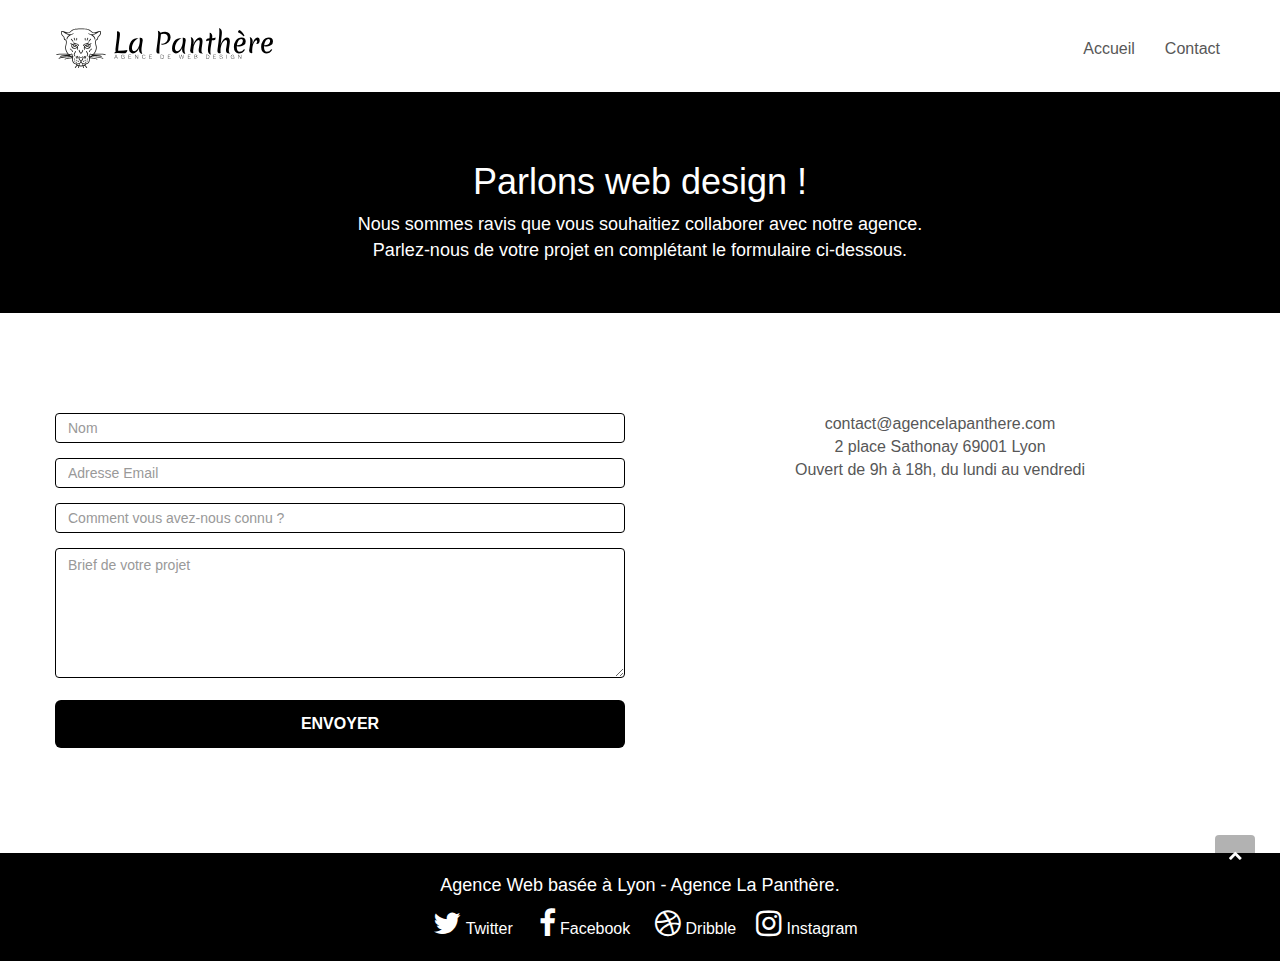
==== commit d5d8fbab: "changement contraste" ====
--- a/page2.html
+++ b/page2.html
@@ -171,30 +171,35 @@
               <div class="row row-no-gutters social">
                 <div class="col-sm-3">
                   <div class="text-center">
-                    <a class="social" href="index.html"
-                      ><span class="fa fa-twitter icon-md"></span
-                    ></a>
-                  </div>
-                </div>
-                <div class="col-sm-3">
-                  <div class="text-center">
-                    <a class="social" href="index.html"
-                      ><span class="fa fa-facebook icon-md"></span
-                    ></a>
-                  </div>
-                </div>
-                <div class="col-sm-3">
-                  <div class="text-center">
-                    <a class="social" href="index.html"
-                      ><span class="fa fa-dribbble icon-md"></span
-                    ></a>
-                  </div>
-                </div>
-                <div class="col-sm-3">
-                  <div class="text-center">
-                    <a class="social" href="index.html"
-                      ><span class="fa fa-instagram icon-md"></span
-                    ></a>
+                    <a class="social logo-social" href="https://twitter.com/"
+                      ><span class="fa fa-twitter icon-md"></span> Twitter</a
+                    >
+                  </div>
+                </div>
+                <div class="col-sm-3">
+                  <div class="text-center">
+                    <a
+                      class="social logo-social"
+                      href="https://fr-fr.facebook.com/"
+                      ><span class="fa fa-facebook icon-md"></span> Facebook</a
+                    >
+                  </div>
+                </div>
+                <div class="col-sm-3">
+                  <div class="text-center">
+                    <a class="social logo-social" href="https://dribbble.com/"
+                      ><span class="fa fa-dribbble icon-md"></span> Dribble</a
+                    >
+                  </div>
+                </div>
+                <div class="col-sm-3">
+                  <div class="text-center">
+                    <a
+                      class="social logo-social"
+                      href="https://www.instagram.com/?hl=fr"
+                      ><span class="fa fa-instagram icon-md"></span>
+                      Instagram</a
+                    >
                   </div>
                 </div>
               </div>
--- a/style.css
+++ b/style.css
@@ -24,7 +24,7 @@
   bottom: 0;
   width: 100%;
   z-index: 100000;
-  background: #ffffff url("img/pageload-spinner.gif") no-repeat center center;
+  background: #ffffff url('img/pageload-spinner.gif') no-repeat center center;
 }
 
 .bloc {
@@ -84,7 +84,7 @@
 }
 
 .bloc-bg-texture::before {
-  content: "";
+  content: '';
   background-size: 2px 2px;
   position: absolute;
   top: 0;
@@ -94,7 +94,7 @@
 }
 
 .texture-paper::before {
-  background: url("img/texture-paper.webp");
+  background: url('img/texture-paper.webp');
   background-size: 280px 280px;
 }
 
@@ -287,8 +287,8 @@
   margin-left: 0;
 }
 
-.row.row-no-gutters > [class^="col-"],
-.row.row-no-gutters > [class*=" col-"] {
+.row.row-no-gutters > [class^='col-'],
+.row.row-no-gutters > [class*=' col-'] {
   padding-right: 0;
   padding-left: 0;
 }
@@ -322,7 +322,7 @@
   display: inline;
 }
 
-.navbar-brand img[src$="svg"] {
+.navbar-brand img[src$='svg'] {
   min-width: 100px;
 }
 
@@ -565,8 +565,8 @@
 }
 
 a[data-lightbox]:hover::before {
-  content: "+";
-  font-family: "HelveticaNeue-Light", "Helvetica Neue Light", "Helvetica Neue",
+  content: '+';
+  font-family: 'HelveticaNeue-Light', 'Helvetica Neue Light', 'Helvetica Neue',
     Helvetica, Arial;
   font-size: 32px;
   width: 50px;
@@ -678,7 +678,7 @@
 label,
 .btn,
 a {
-  font-family: "helvetica";
+  font-family: 'helvetica';
   font-weight: 400;
   color: #575757 !important;
 }
@@ -718,7 +718,7 @@
 
 .h1 {
   font-size: 20px;
-  font-family: "Open Sans";
+  font-family: 'Open Sans';
 }
 
 .cta-hero {
@@ -815,21 +815,26 @@
 }
 
 .bgc-atomic-tangerine {
-  background-color: #f3976c;
+  /* background-color: #f3976c; */
+  background-color: #000000;
 }
 
 .tc-white {
   color: #f3976c !important;
   font-size: 22px;
 }
+
+.white-contrast {
+  color: white !important;
+}
 .title-contact {
-  color: #575757 !important;
+  color: white !important;
   font-size: 36px;
   text-align: center;
 }
 
 .txt-contact {
-  color: #575757 !important;
+  color: white !important;
   text-align: center;
   font-size: 18px;
 }
@@ -841,7 +846,8 @@
   color: #575757 !important;
 } */
 .btn-atomic-tangerine {
-  background: #f3976c;
+  /* background: #f3976c; */
+  background-color: #000000;
   color: #ffffff !important;
 }
 
@@ -872,19 +878,19 @@
 }
 
 .bg-dots-bg {
-  background-image: url("img/dots-bg_1.webp");
+  background-image: url('img/dots-bg_1.webp');
 }
 
 .bg-lines-h2-bg {
-  background-image: url("img/lines-h2-bg_1.webp");
+  background-image: url('img/lines-h2-bg_1.webp');
 }
 
 .bg-banniere {
-  background-image: url("img/agence-la-pantheres.webp");
+  background-image: url('img/agence-la-pantheres.webp');
 }
 
 .bg-presentation {
-  background-image: url("img/image-de-presentation.webp");
+  background-image: url('img/image-de-presentation.webp');
 }
 
 @media (max-width: 1024px) {
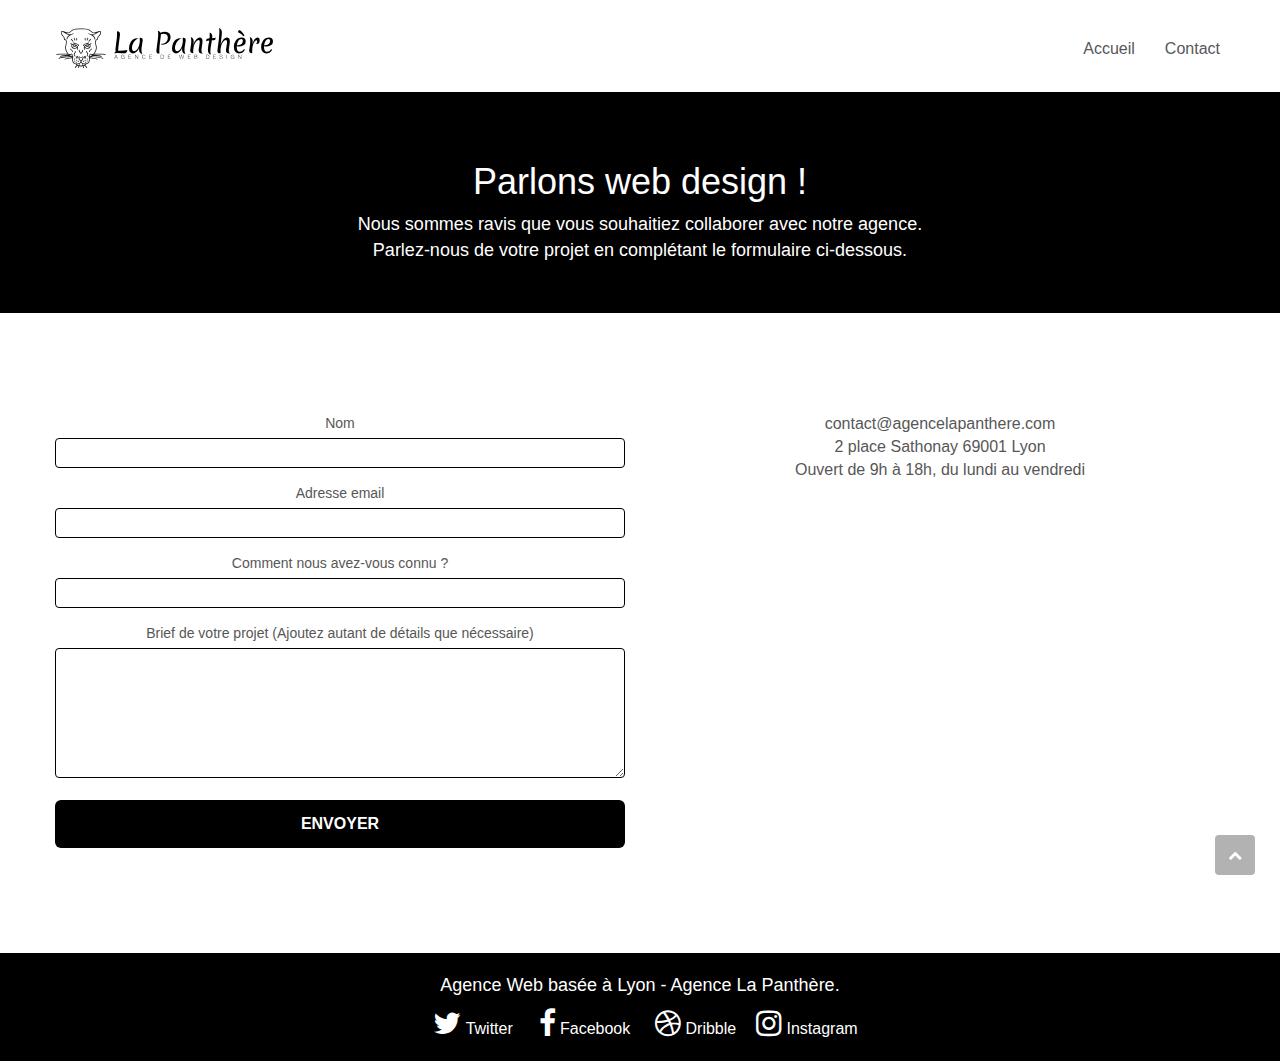
==== commit d07cb65f: "changement label" ====
--- a/page2.html
+++ b/page2.html
@@ -100,38 +100,39 @@
             <div class="col-sm-6">
               <form id="form_1" novalidate>
                 <div class="form-group">
-                  <input
-                    id="name"
-                    class="form-control"
-                    placeholder="Nom"
-                    required
-                  />
-                </div>
-                <div class="form-group">
+                  <label for="name"> Nom </label>
+                  <input id="name" class="form-control" required />
+                </div>
+                <div class="form-group">
+                  <label for="email"> Adresse email </label>
                   <input
                     id="email"
                     class="form-control"
                     type="email"
-                    placeholder="Adresse Email"
                     required
                   />
                 </div>
                 <div class="form-group">
+                  <label for="input_504">
+                    Comment nous avez-vous connu ?
+                  </label>
                   <input
                     class="form-control"
                     type="email"
-                    placeholder="Comment vous avez-nous connu ?"
                     required
                     id="input_504"
                   />
                 </div>
                 <div class="form-group">
+                  <label for="message">
+                    Brief de votre projet (Ajoutez autant de détails que
+                    nécessaire)<br />
+                  </label>
                   <textarea
                     id="message"
                     class="form-control"
                     rows="4"
                     cols="50"
-                    placeholder="Brief de votre projet"
                     required
                   ></textarea>
                 </div>
